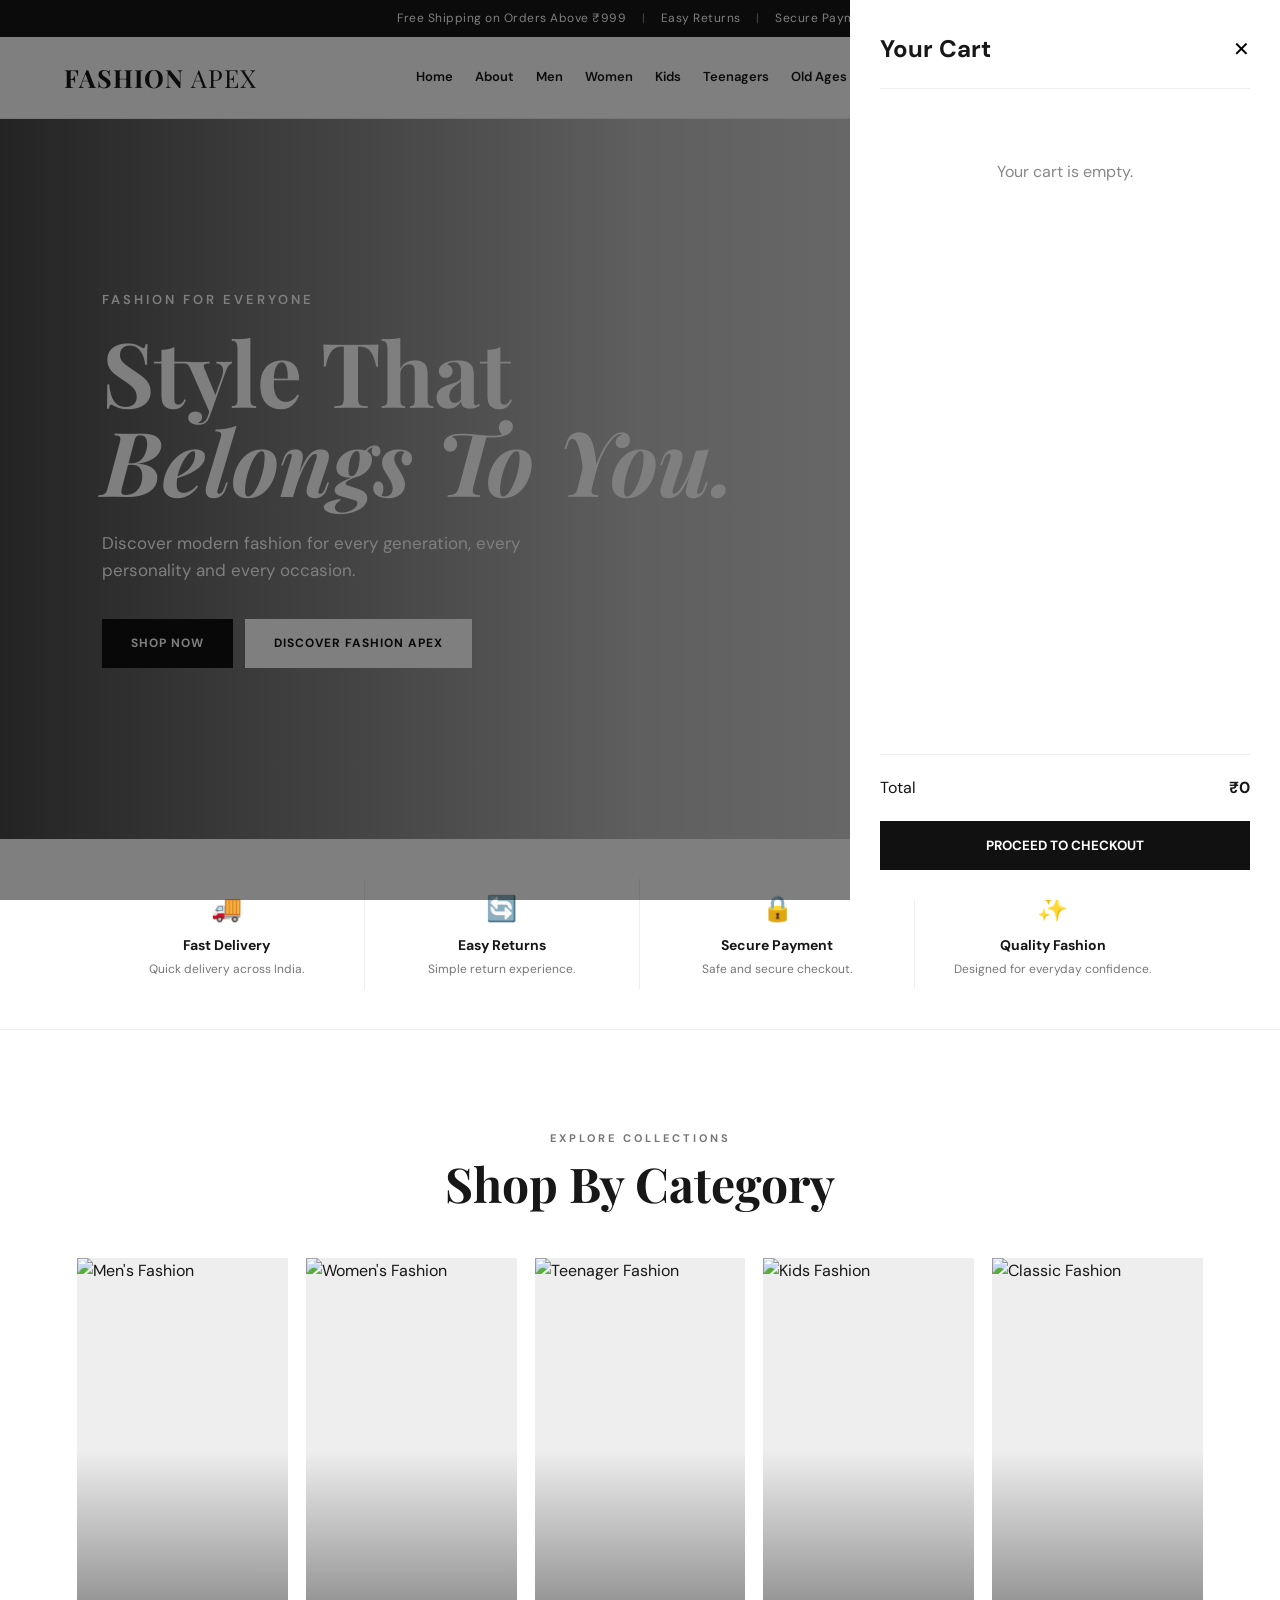
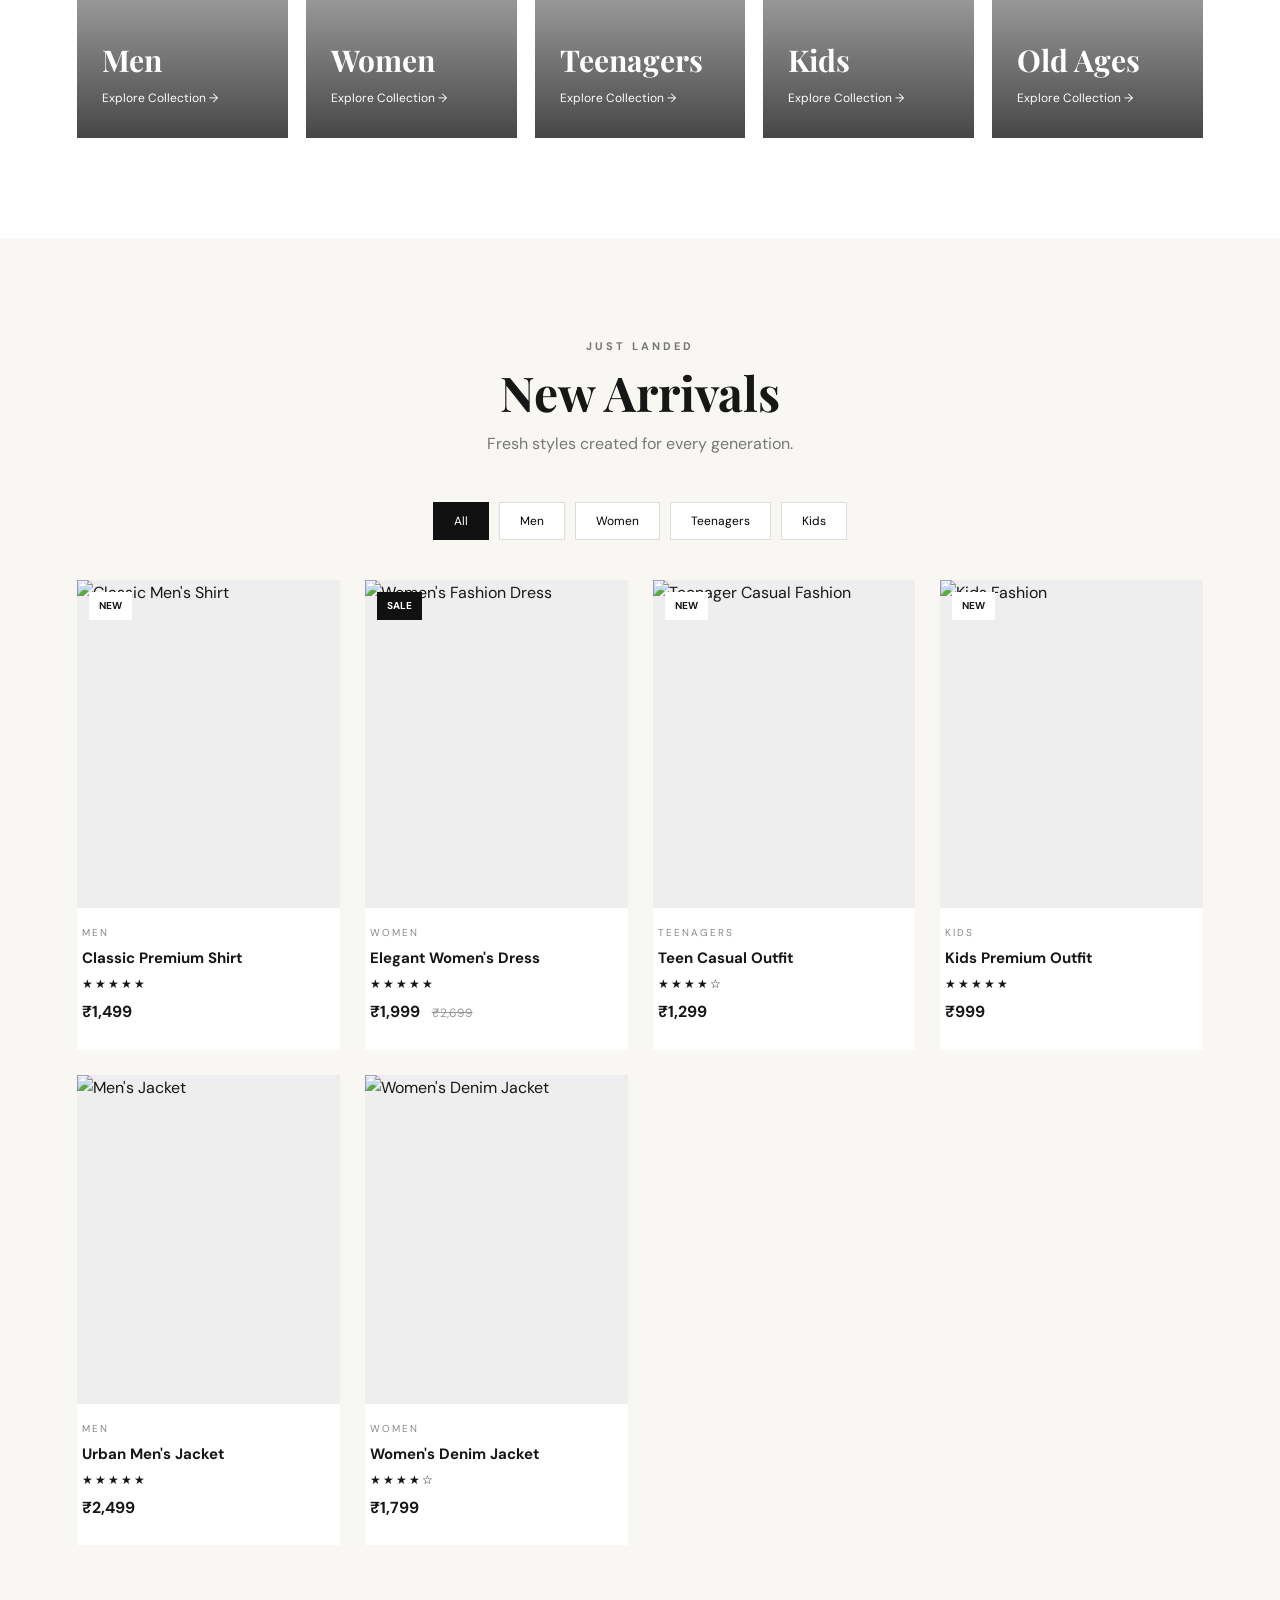
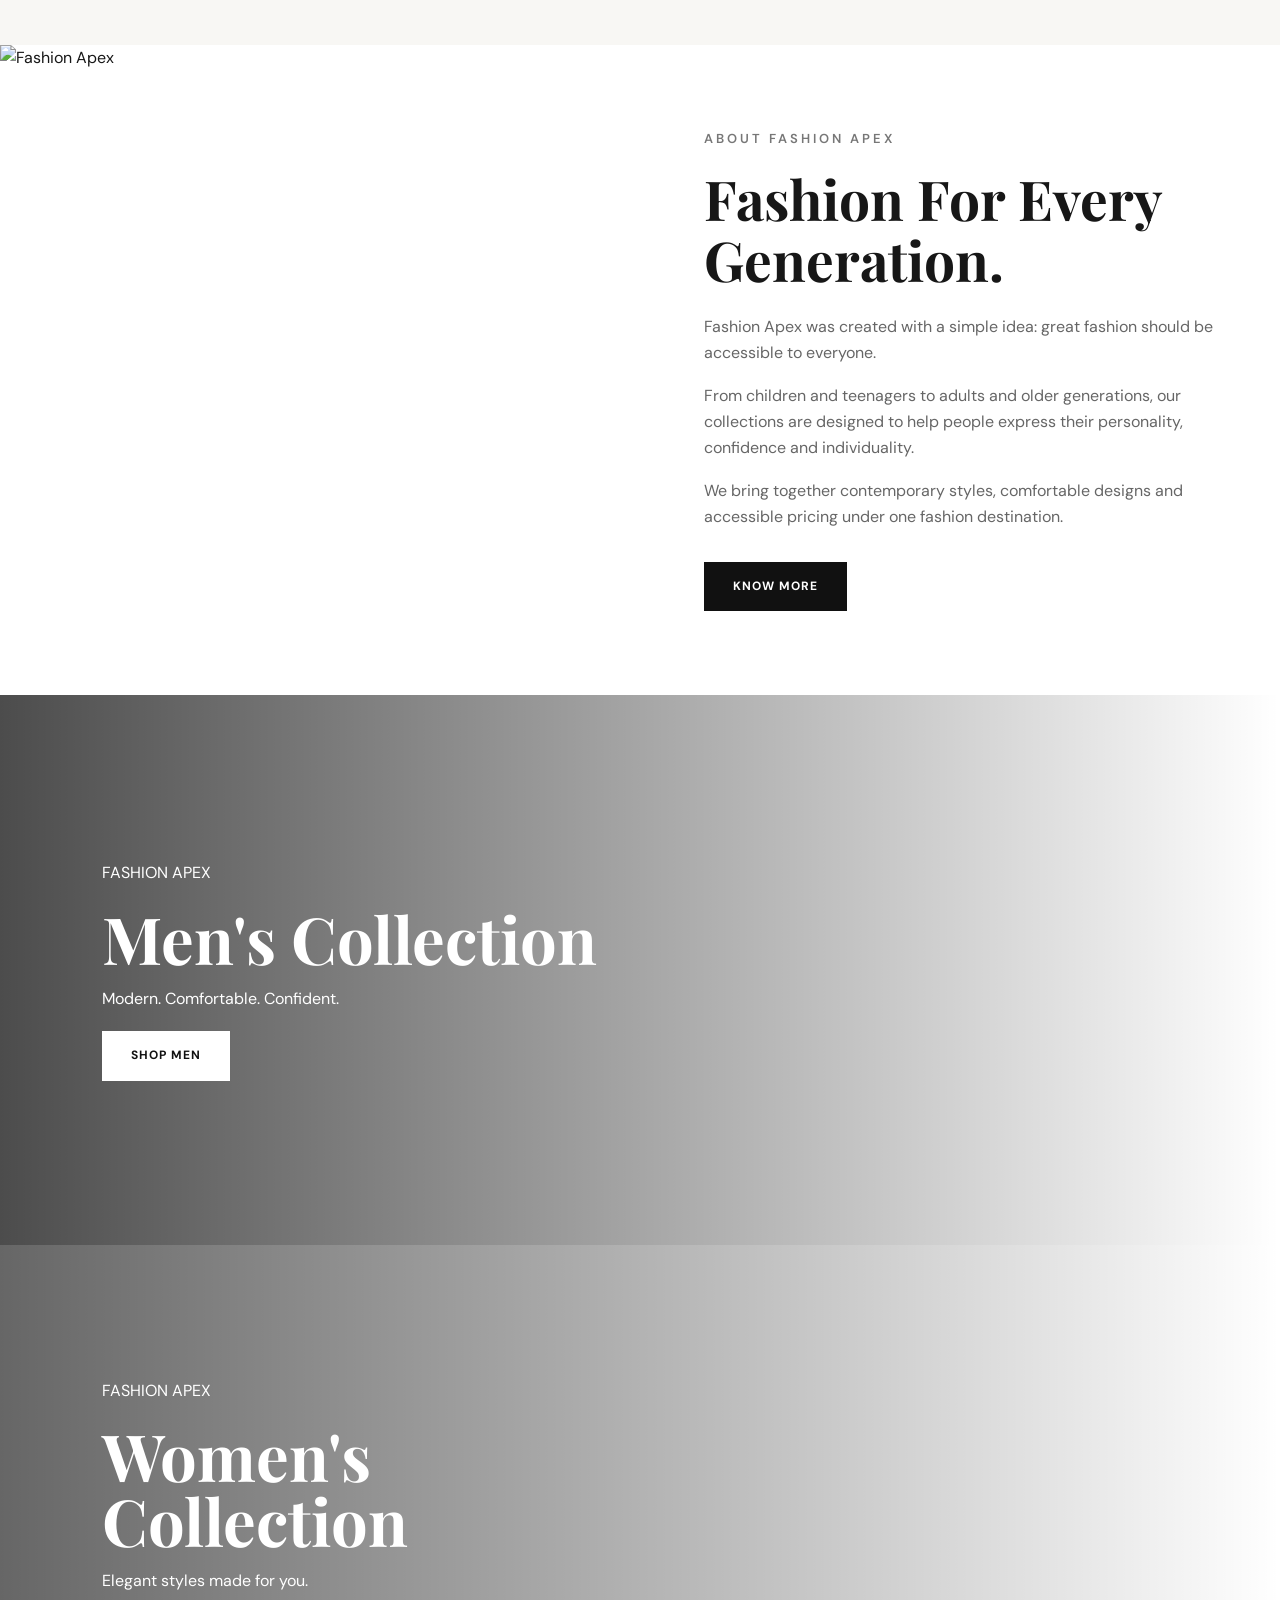
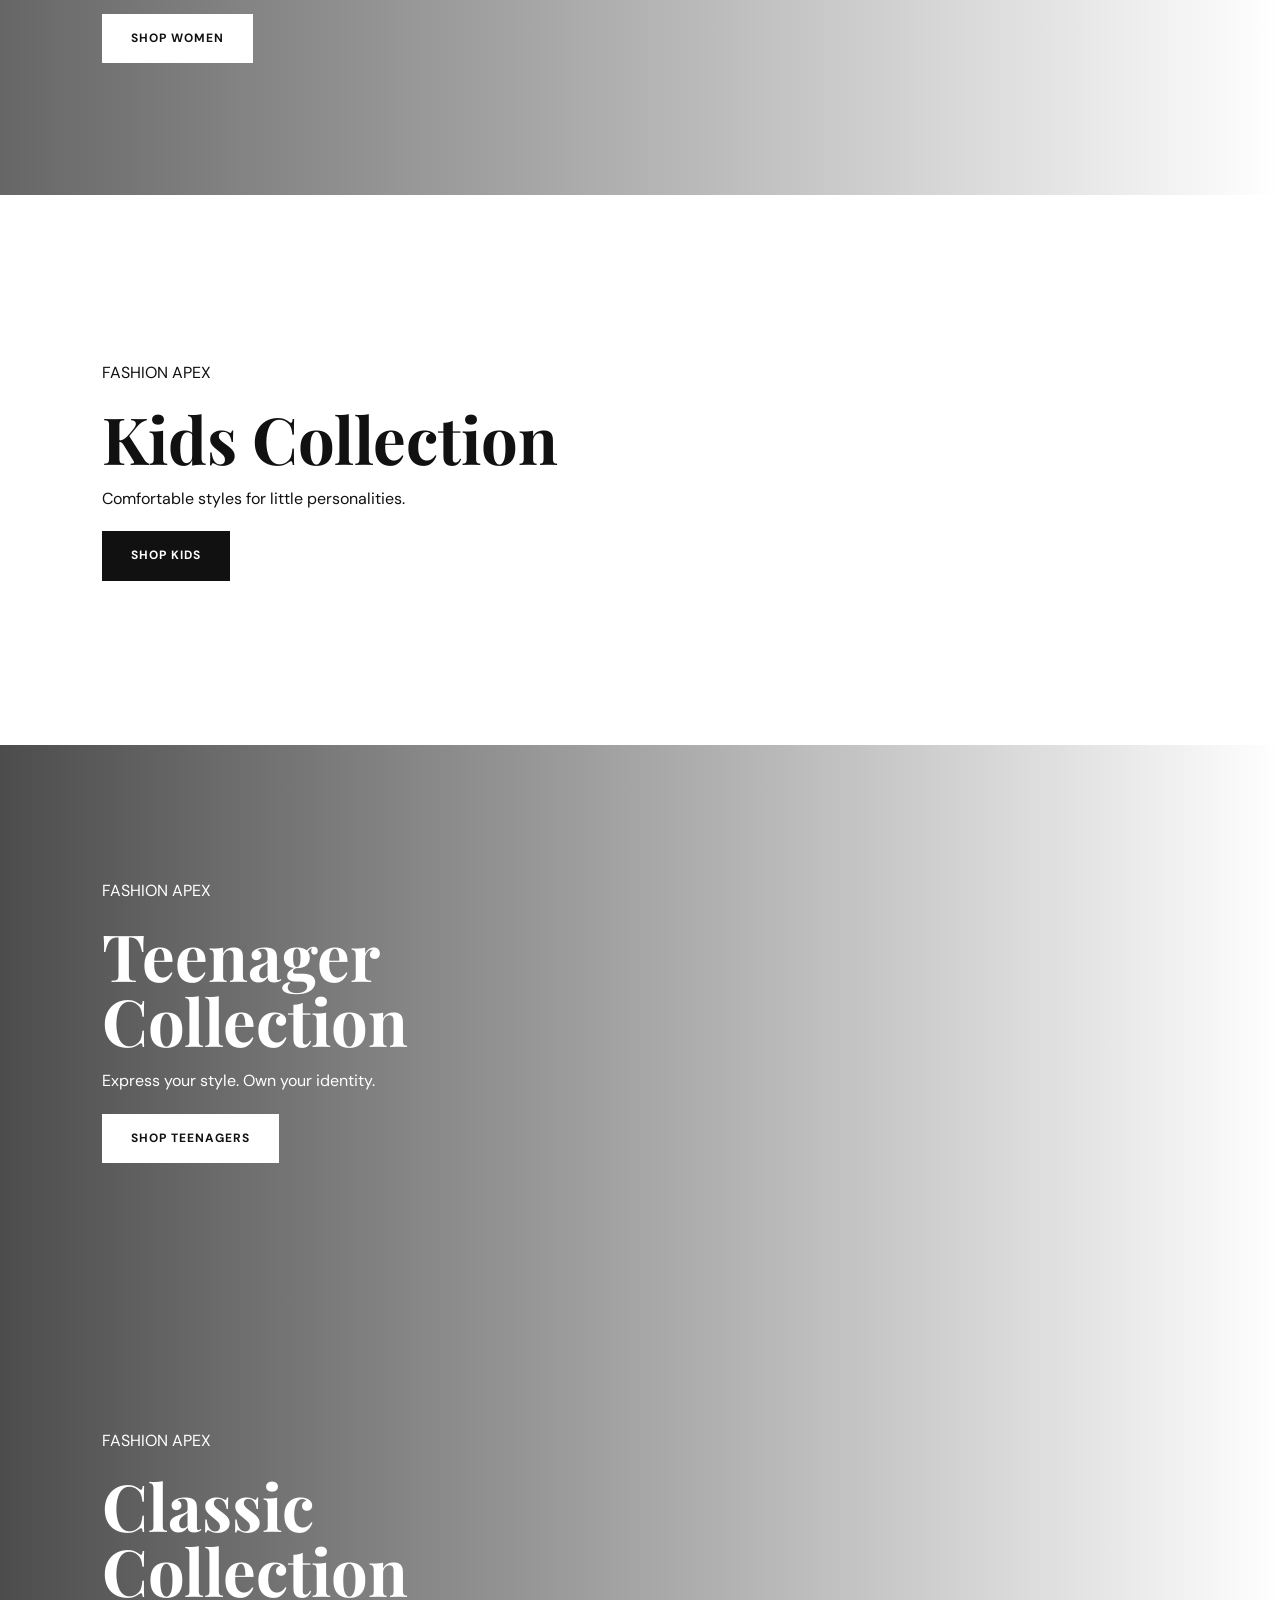
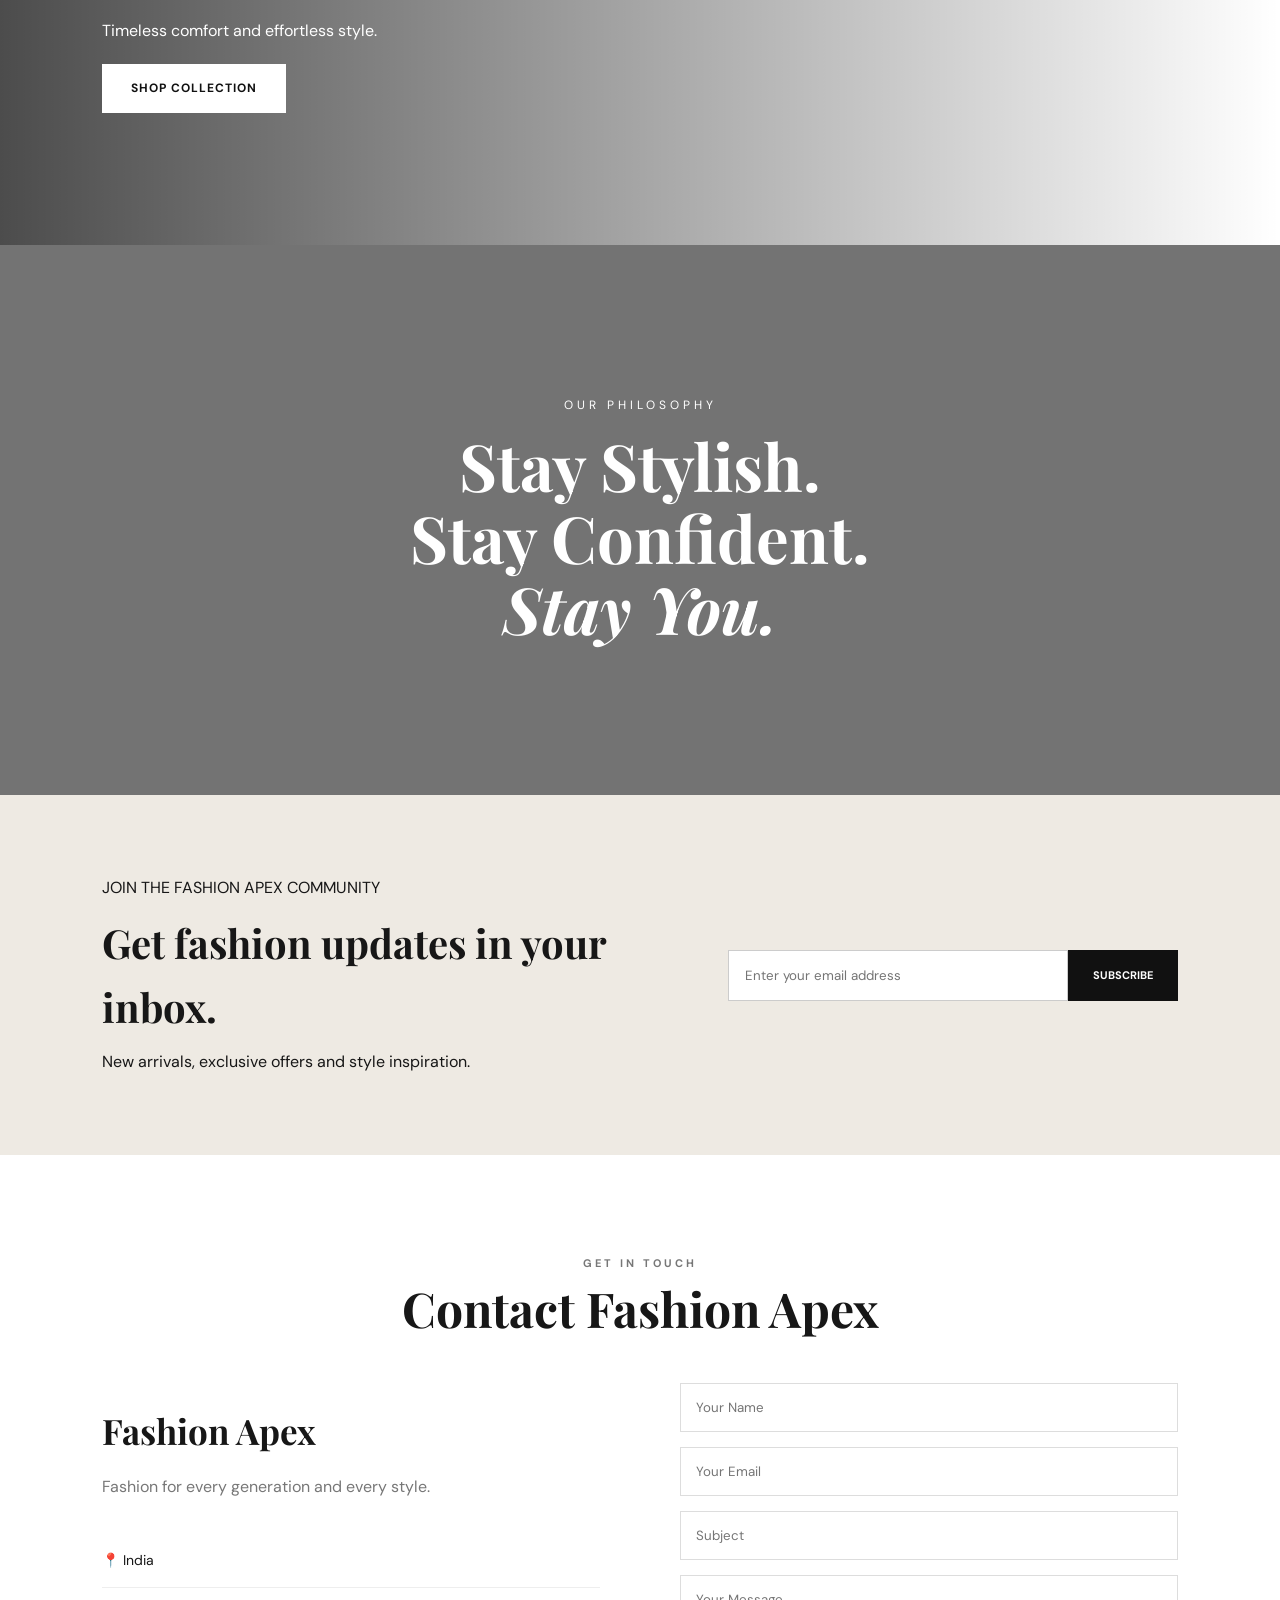
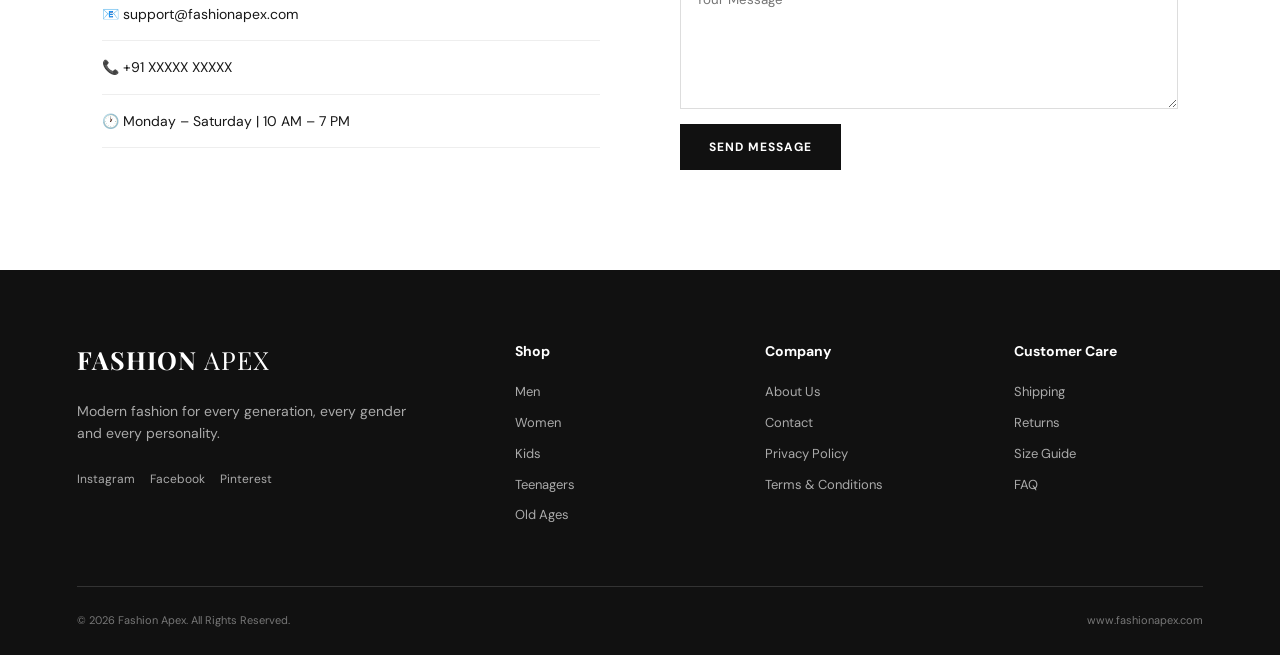
==== index.html @ a2f00075 "Rename www.fashionapex.html to index.html" ====
<!DOCTYPE html>
<html lang="en">
<head>
    <meta charset="UTF-8">
    <meta name="viewport" content="width=device-width, initial-scale=1.0">

    <title>Fashion Apex | Fashion For Every Generation</title>

    <meta name="description"
          content="Fashion Apex - Modern fashion for men, women, teenagers, kids and all generations. Shop stylish clothing online.">

    <meta name="keywords"
          content="Fashion Apex, fashion store, clothing, men fashion, women fashion, kids fashion, teenager fashion">

    <link rel="stylesheet" href="www.fashionapex.css">

    <!-- Google Font -->
    <link rel="preconnect" href="https://fonts.googleapis.com">
    <link rel="preconnect" href="https://fonts.gstatic.com" crossorigin>

    <link href="https://fonts.googleapis.com/css2?family=DM+Sans:wght@400;500;600;700&family=Playfair+Display:wght@500;600;700&display=swap"
          rel="stylesheet">
</head>

<body>

<!-- =====================================================
     TOP OFFER BAR
===================================================== -->

<div class="top-bar">
    Free Shipping on Orders Above ₹999
    <span>|</span>
    Easy Returns
    <span>|</span>
    Secure Payments
</div>


<!-- =====================================================
     HEADER
===================================================== -->

<header class="header">

    <div class="logo">
        <a href="#home">
            FASHION <span>APEX</span>
        </a>
    </div>

    <nav class="navbar">

        <a href="#home">Home</a>
        <a href="#about">About</a>
        <a href="#men">Men</a>
        <a href="#women">Women</a>
        <a href="#kids">Kids</a>
        <a href="#teenagers">Teenagers</a>
        <a href="#old-ages">Old Ages</a>
        <a href="#shop">Shop</a>
        <a href="#contact">Contact Us</a>

    </nav>

    <div class="header-icons">

        <button onclick="openSearch()" aria-label="Search">
            🔍
        </button>

        <button onclick="openCart()" aria-label="Shopping Cart">
            🛒
            <span id="cart-count">0</span>
        </button>

    </div>

</header>


<!-- =====================================================
     SEARCH BOX
===================================================== -->

<div id="search-box" class="search-box">

    <div class="search-inner">

        <input
            type="text"
            id="search-input"
            placeholder="Search products..."
            onkeyup="searchProducts()"
        >

        <button onclick="closeSearch()">✕</button>

    </div>

</div>


<!-- =====================================================
     HOME
===================================================== -->

<section id="home" class="hero">

    <div class="hero-content">

        <p class="small-heading">
            FASHION FOR EVERYONE
        </p>

        <h1>
            Style That<br>
            <span>Belongs To You.</span>
        </h1>

        <p>
            Discover modern fashion for every generation,
            every personality and every occasion.
        </p>

        <div class="hero-buttons">

            <a href="#shop" class="btn btn-dark">
                SHOP NOW
            </a>

            <a href="#about" class="btn btn-light">
                DISCOVER FASHION APEX
            </a>

        </div>

    </div>

</section>


<!-- =====================================================
     FEATURES
===================================================== -->

<section class="features">

    <div class="feature">
        <div>🚚</div>
        <h3>Fast Delivery</h3>
        <p>Quick delivery across India.</p>
    </div>

    <div class="feature">
        <div>🔄</div>
        <h3>Easy Returns</h3>
        <p>Simple return experience.</p>
    </div>

    <div class="feature">
        <div>🔒</div>
        <h3>Secure Payment</h3>
        <p>Safe and secure checkout.</p>
    </div>

    <div class="feature">
        <div>✨</div>
        <h3>Quality Fashion</h3>
        <p>Designed for everyday confidence.</p>
    </div>

</section>


<!-- =====================================================
     SHOP BY CATEGORY
===================================================== -->

<section class="categories">

    <div class="section-title">

        <p>EXPLORE COLLECTIONS</p>

        <h2>
            Shop By Category
        </h2>

    </div>


    <div class="category-grid">

        <a href="#men" class="category-card">

            <img
                src="https://images.unsplash.com/photo-1617137968427-85924c800a22?auto=format&fit=crop&w=900&q=80"
                alt="Men's Fashion"
            >

            <div class="category-content">
                <h3>Men</h3>
                <span>Explore Collection →</span>
            </div>

        </a>


        <a href="#women" class="category-card">

            <img
                src="https://images.unsplash.com/photo-1496747611176-843222e1e57c?auto=format&fit=crop&w=900&q=80"
                alt="Women's Fashion"
            >

            <div class="category-content">
                <h3>Women</h3>
                <span>Explore Collection →</span>
            </div>

        </a>


        <a href="#teenagers" class="category-card">

            <img
                src="https://images.unsplash.com/photo-1503919545889-aef636e10ad4?auto=format&fit=crop&w=900&q=80"
                alt="Teenager Fashion"
            >

            <div class="category-content">
                <h3>Teenagers</h3>
                <span>Explore Collection →</span>
            </div>

        </a>


        <a href="#kids" class="category-card">

            <img
                src="https://images.unsplash.com/photo-1519457431-44ccd64a579b?auto=format&fit=crop&w=900&q=80"
                alt="Kids Fashion"
            >

            <div class="category-content">
                <h3>Kids</h3>
                <span>Explore Collection →</span>
            </div>

        </a>


        <a href="#old-ages" class="category-card">

            <img
                src="https://images.unsplash.com/photo-1560250097-0b93528c311a?auto=format&fit=crop&w=900&q=80"
                alt="Classic Fashion"
            >

            <div class="category-content">
                <h3>Old Ages</h3>
                <span>Explore Collection →</span>
            </div>

        </a>

    </div>

</section>


<!-- =====================================================
     NEW ARRIVALS
===================================================== -->

<section id="shop" class="products-section">

    <div class="section-title">

        <p>JUST LANDED</p>

        <h2>
            New Arrivals
        </h2>

        <p>
            Fresh styles created for every generation.
        </p>

    </div>


    <div class="filter-buttons">

        <button class="filter-btn active" onclick="filterProducts('all')">
            All
        </button>

        <button class="filter-btn" onclick="filterProducts('men')">
            Men
        </button>

        <button class="filter-btn" onclick="filterProducts('women')">
            Women
        </button>

        <button class="filter-btn" onclick="filterProducts('teen')">
            Teenagers
        </button>

        <button class="filter-btn" onclick="filterProducts('kids')">
            Kids
        </button>

    </div>


    <div class="product-grid" id="product-grid">


        <!-- PRODUCT 1 -->

        <div class="product-card" data-category="men">

            <div class="product-image">

                <span class="badge">
                    NEW
                </span>

                <img
                    src="https://images.unsplash.com/photo-1610652492500-ded49ceeb378?auto=format&fit=crop&w=800&q=80"
                    alt="Classic Men's Shirt"
                >

                <button
                    class="quick-add"
                    onclick="addToCart('Classic Premium Shirt', 1499)"
                >
                    Add to Cart
                </button>

            </div>

            <div class="product-info">

                <p class="product-category">
                    MEN
                </p>

                <h3>
                    Classic Premium Shirt
                </h3>

                <div class="rating">
                    ★★★★★
                </div>

                <div class="price">
                    ₹1,499
                </div>

            </div>

        </div>


        <!-- PRODUCT 2 -->

        <div class="product-card" data-category="women">

            <div class="product-image">

                <span class="badge sale">
                    SALE
                </span>

                <img
                    src="https://images.unsplash.com/photo-1495385794356-15371f348c31?auto=format&fit=crop&w=800&q=80"
                    alt="Women's Fashion Dress"
                >

                <button
    class="quick-add"
    onclick="addToCart('Elegant Women&#39;s Dress', 1999)"
>
    Add to Cart
</button>

            </div>

            <div class="product-info">

                <p class="product-category">
                    WOMEN
                </p>

                <h3>
                    Elegant Women's Dress
                </h3>

                <div class="rating">
                    ★★★★★
                </div>

                <div class="price">
                    ₹1,999
                    <del>₹2,699</del>
                </div>

            </div>

        </div>


        <!-- PRODUCT 3 -->

        <div class="product-card" data-category="teen">

            <div class="product-image">

                <span class="badge">
                    NEW
                </span>

                <img
                    src="https://images.unsplash.com/photo-1503341504253-dff4815485f1?auto=format&fit=crop&w=800&q=80"
                    alt="Teenager Casual Fashion"
                >

                <button
                    class="quick-add"
                    onclick="addToCart('Teen Casual Outfit', 1299)"
                >
                    Add to Cart
                </button>

            </div>

            <div class="product-info">

                <p class="product-category">
                    TEENAGERS
                </p>

                <h3>
                    Teen Casual Outfit
                </h3>

                <div class="rating">
                    ★★★★☆
                </div>

                <div class="price">
                    ₹1,299
                </div>

            </div>

        </div>


        <!-- PRODUCT 4 -->

        <div class="product-card" data-category="kids">

            <div class="product-image">

                <span class="badge">
                    NEW
                </span>

                <img
                    src="https://images.unsplash.com/photo-1519238263530-99bdd11df2ea?auto=format&fit=crop&w=800&q=80"
                    alt="Kids Fashion"
                >

                <button
                    class="quick-add"
                    onclick="addToCart('Kids Premium Outfit', 999)"
                >
                    Add to Cart
                </button>

            </div>

            <div class="product-info">

                <p class="product-category">
                    KIDS
                </p>

                <h3>
                    Kids Premium Outfit
                </h3>

                <div class="rating">
                    ★★★★★
                </div>

                <div class="price">
                    ₹999
                </div>

            </div>

        </div>


        <!-- PRODUCT 5 -->

        <div class="product-card" data-category="men">

            <div class="product-image">

                <img
                    src="https://images.unsplash.com/photo-1551028719-00167b16eac5?auto=format&fit=crop&w=800&q=80"
                    alt="Men's Jacket"
                >

                <button
    class="quick-add"
    onclick="addToCart('Urban Men&#39;s Jacket', 2499)"
>
    Add to Cart
</button>

            </div>

            <div class="product-info">

                <p class="product-category">
                    MEN
                </p>

                <h3>
                    Urban Men's Jacket
                </h3>

                <div class="rating">
                    ★★★★★
                </div>

                <div class="price">
                    ₹2,499
                </div>

            </div>

        </div>


        <!-- PRODUCT 6 -->

        <div class="product-card" data-category="women">

            <div class="product-image">

                <img
                    src="https://images.unsplash.com/photo-1551488831-00ddcb6c6bd3?auto=format&fit=crop&w=800&q=80"
                    alt="Women's Denim Jacket"
                >

                <button
    class="quick-add"
    onclick="addToCart('Women&#39;s Denim Jacket', 1799)"
>
    Add to Cart
</button>

            </div>

            <div class="product-info">

                <p class="product-category">
                    WOMEN
                </p>

                <h3>
                    Women's Denim Jacket
                </h3>

                <div class="rating">
                    ★★★★☆
                </div>

                <div class="price">
                    ₹1,799
                </div>

            </div>

        </div>

    </div>

</section>


<!-- =====================================================
     ABOUT
===================================================== -->

<section id="about" class="about-section">

    <div class="about-image">

        <img
            src="https://images.unsplash.com/photo-1529139574466-a303027c1d8b?auto=format&fit=crop&w=1200&q=80"
            alt="Fashion Apex"
        >

    </div>


    <div class="about-content">

        <p class="small-heading">
            ABOUT FASHION APEX
        </p>

        <h2>
            Fashion For Every Generation.
        </h2>

        <p>
            Fashion Apex was created with a simple idea:
            great fashion should be accessible to everyone.
        </p>

        <p>
            From children and teenagers to adults and older
            generations, our collections are designed to help
            people express their personality, confidence and
            individuality.
        </p>

        <p>
            We bring together contemporary styles, comfortable
            designs and accessible pricing under one fashion
            destination.
        </p>

        <a href="#contact" class="btn btn-dark">
            KNOW MORE
        </a>

    </div>

</section>


<!-- =====================================================
     MEN
===================================================== -->

<section id="men" class="category-page">

    <div class="category-banner men-banner">

        <div>
            <p>FASHION APEX</p>

            <h2>
                Men's Collection
            </h2>

            <p>
                Modern. Comfortable. Confident.
            </p>

            <a href="#shop" class="btn btn-light">
                SHOP MEN
            </a>
        </div>

    </div>

</section>


<!-- =====================================================
     WOMEN
===================================================== -->

<section id="women" class="category-page">

    <div class="category-banner women-banner">

        <div>
            <p>FASHION APEX</p>

            <h2>
                Women's Collection
            </h2>

            <p>
                Elegant styles made for you.
            </p>

            <a href="#shop" class="btn btn-light">
                SHOP WOMEN
            </a>
        </div>

    </div>

</section>


<!-- =====================================================
     KIDS
===================================================== -->

<section id="kids" class="category-page">

    <div class="category-banner kids-banner">

        <div>
            <p>FASHION APEX</p>

            <h2>
                Kids Collection
            </h2>

            <p>
                Comfortable styles for little personalities.
            </p>

            <a href="#shop" class="btn btn-dark">
                SHOP KIDS
            </a>
        </div>

    </div>

</section>


<!-- =====================================================
     TEENAGERS
===================================================== -->

<section id="teenagers" class="category-page">

    <div class="category-banner teen-banner">

        <div>
            <p>FASHION APEX</p>

            <h2>
                Teenager Collection
            </h2>

            <p>
                Express your style. Own your identity.
            </p>

            <a href="#shop" class="btn btn-light">
                SHOP TEENAGERS
            </a>
        </div>

    </div>

</section>


<!-- =====================================================
     OLD AGES
===================================================== -->

<section id="old-ages" class="category-page">

    <div class="category-banner old-banner">

        <div>
            <p>FASHION APEX</p>

            <h2>
                Classic Collection
            </h2>

            <p>
                Timeless comfort and effortless style.
            </p>

            <a href="#shop" class="btn btn-light">
                SHOP COLLECTION
            </a>
        </div>

    </div>

</section>


<!-- =====================================================
     BRAND MESSAGE
===================================================== -->

<section class="brand-message">

    <div>

        <p>
            OUR PHILOSOPHY
        </p>

        <h2>
            Stay Stylish.<br>
            Stay Confident.<br>
            <span>Stay You.</span>
        </h2>

    </div>

</section>


<!-- =====================================================
     NEWSLETTER
===================================================== -->

<section class="newsletter">

    <div>

        <p>
            JOIN THE FASHION APEX COMMUNITY
        </p>

        <h2>
            Get fashion updates in your inbox.
        </h2>

        <p>
            New arrivals, exclusive offers and style inspiration.
        </p>

    </div>


    <form onsubmit="subscribe(event)">

        <input
            type="email"
            id="email"
            placeholder="Enter your email address"
            required
        >

        <button type="submit">
            SUBSCRIBE
        </button>

    </form>

</section>


<!-- =====================================================
     CONTACT
===================================================== -->

<section id="contact" class="contact-section">

    <div class="section-title">

        <p>GET IN TOUCH</p>

        <h2>
            Contact Fashion Apex
        </h2>

    </div>


    <div class="contact-grid">

        <div class="contact-info">

            <h3>
                Fashion Apex
            </h3>

            <p>
                Fashion for every generation and every style.
            </p>

            <div class="contact-item">
                📍 India
            </div>

            <div class="contact-item">
                📧 support@fashionapex.com
            </div>

            <div class="contact-item">
                📞 +91 XXXXX XXXXX
            </div>

            <div class="contact-item">
                🕐 Monday – Saturday | 10 AM – 7 PM
            </div>

        </div>


        <form class="contact-form" onsubmit="sendMessage(event)">

            <input
                type="text"
                placeholder="Your Name"
                required
            >

            <input
                type="email"
                placeholder="Your Email"
                required
            >

            <input
                type="text"
                placeholder="Subject"
            >

            <textarea
                rows="6"
                placeholder="Your Message"
                required
            ></textarea>

            <button type="submit" class="btn btn-dark">
                SEND MESSAGE
            </button>

        </form>

    </div>

</section>


<!-- =====================================================
     FOOTER
===================================================== -->

<footer class="footer">

    <div class="footer-main">


        <div class="footer-brand">

            <div class="logo footer-logo">
                FASHION <span>APEX</span>
            </div>

            <p>
                Modern fashion for every generation,
                every gender and every personality.
            </p>

            <div class="socials">

                <a href="#">Instagram</a>
                <a href="#">Facebook</a>
                <a href="#">Pinterest</a>

            </div>

        </div>


        <div class="footer-column">

            <h3>Shop</h3>

            <a href="#men">Men</a>
            <a href="#women">Women</a>
            <a href="#kids">Kids</a>
            <a href="#teenagers">Teenagers</a>
            <a href="#old-ages">Old Ages</a>

        </div>


        <div class="footer-column">

            <h3>Company</h3>

            <a href="#about">About Us</a>
            <a href="#contact">Contact</a>
            <a href="#">Privacy Policy</a>
            <a href="#">Terms & Conditions</a>

        </div>


        <div class="footer-column">

            <h3>Customer Care</h3>

            <a href="#">Shipping</a>
            <a href="#">Returns</a>
            <a href="#">Size Guide</a>
            <a href="#">FAQ</a>

        </div>

    </div>


    <div class="footer-bottom">

        <p>
            © 2026 Fashion Apex. All Rights Reserved.
        </p>

        <p>
            www.fashionapex.com
        </p>

    </div>

</footer>


<!-- =====================================================
     CART SIDEBAR
===================================================== -->

<div id="cart-overlay" class="cart-overlay" onclick="closeCart()"></div>


<aside id="cart-sidebar" class="cart-sidebar">

    <div class="cart-header">

        <h2>
            Your Cart
        </h2>

        <button onclick="closeCart()">
            ✕
        </button>

    </div>


    <div id="cart-items" class="cart-items">

        <p class="empty-cart">
            Your cart is empty.
        </p>

    </div>


    <div class="cart-bottom">

        <div class="cart-total">

            <span>
                Total
            </span>

            <strong id="cart-total">
                ₹0
            </strong>

        </div>

        <button
            class="checkout-btn"
            onclick="checkout()"
        >
            PROCEED TO CHECKOUT
        </button>

    </div>

</aside>


<script src="www.fashionapex.js"></script>

</body>
</html>
---- www.fashionapex.css ----
/* =====================================================
   GLOBAL
===================================================== */

* {
    margin: 0;
    padding: 0;
    box-sizing: border-box;
}

html {
    scroll-behavior: smooth;
}

body {
    font-family: "DM Sans", sans-serif;
    color: #171717;
    background: #ffffff;
    line-height: 1.6;
}

img {
    width: 100%;
    display: block;
}

a {
    text-decoration: none;
    color: inherit;
}

button,
input,
textarea {
    font-family: inherit;
}

button {
    cursor: pointer;
}


/* =====================================================
   TOP BAR
===================================================== */

.top-bar {
    background: #171717;
    color: white;
    text-align: center;
    padding: 9px 20px;
    font-size: 12px;
    letter-spacing: .5px;
}

.top-bar span {
    margin: 0 12px;
    opacity: .5;
}


/* =====================================================
   HEADER
===================================================== */

.header {
    height: 82px;
    padding: 0 5%;
    display: flex;
    align-items: center;
    justify-content: space-between;
    border-bottom: 1px solid #eeeeee;
    background: white;
    position: sticky;
    top: 0;
    z-index: 1000;
}

.logo {
    font-family: "Playfair Display", serif;
    font-size: 25px;
    font-weight: 700;
    letter-spacing: 1px;
    white-space: nowrap;
}

.logo span {
    font-weight: 400;
}

.navbar {
    display: flex;
    align-items: center;
    gap: 22px;
}

.navbar a {
    font-size: 13px;
    font-weight: 600;
    position: relative;
}

.navbar a::after {
    content: "";
    position: absolute;
    width: 0;
    height: 1px;
    background: #111;
    bottom: -7px;
    left: 0;
    transition: .3s;
}

.navbar a:hover::after {
    width: 100%;
}

.header-icons {
    display: flex;
    gap: 14px;
}

.header-icons button {
    border: none;
    background: transparent;
    font-size: 20px;
    position: relative;
}

#cart-count {
    position: absolute;
    top: -9px;
    right: -8px;
    background: #111;
    color: white;
    width: 18px;
    height: 18px;
    border-radius: 50%;
    font-size: 10px;
    display: flex;
    align-items: center;
    justify-content: center;
}


/* =====================================================
   SEARCH
===================================================== */

.search-box {
    position: fixed;
    top: 0;
    left: 0;
    right: 0;
    background: white;
    padding: 30px 5%;
    z-index: 2000;
    box-shadow: 0 5px 30px rgba(0,0,0,.1);
    display: none;
}

.search-inner {
    display: flex;
    gap: 15px;
}

.search-inner input {
    flex: 1;
    border: none;
    border-bottom: 1px solid #222;
    padding: 15px 5px;
    font-size: 20px;
    outline: none;
}

.search-inner button {
    border: none;
    background: transparent;
    font-size: 25px;
}


/* =====================================================
   HERO
===================================================== */

.hero {
    min-height: 720px;
    background:
        linear-gradient(
            90deg,
            rgba(0,0,0,.72),
            rgba(0,0,0,.25),
            rgba(0,0,0,.05)
        ),
        url("https://images.unsplash.com/photo-1445205170230-053b83016050?auto=format&fit=crop&w=2200&q=85");

    background-size: cover;
    background-position: center;
    display: flex;
    align-items: center;
    padding: 0 8%;
    color: white;
}

.hero-content {
    max-width: 650px;
}

.small-heading {
    font-size: 13px;
    letter-spacing: 3px;
    font-weight: 600;
    margin-bottom: 15px;
}

.hero h1 {
    font-family: "Playfair Display", serif;
    font-size: clamp(55px, 7vw, 95px);
    line-height: 1;
    margin-bottom: 25px;
}

.hero h1 span {
    font-style: italic;
}

.hero-content > p:not(.small-heading) {
    max-width: 500px;
    font-size: 17px;
    margin-bottom: 35px;
}

.hero-buttons {
    display: flex;
    gap: 12px;
    flex-wrap: wrap;
}


/* =====================================================
   BUTTONS
===================================================== */

.btn {
    display: inline-flex;
    align-items: center;
    justify-content: center;
    padding: 14px 28px;
    border: 1px solid #111;
    font-size: 12px;
    font-weight: 700;
    letter-spacing: 1px;
    transition: .3s;
}

.btn-dark {
    background: #111;
    color: white;
}

.btn-dark:hover {
    background: white;
    color: #111;
}

.btn-light {
    background: white;
    color: #111;
    border-color: white;
}

.btn-light:hover {
    background: transparent;
    color: white;
}


/* =====================================================
   FEATURES
===================================================== */

.features {
    display: grid;
    grid-template-columns: repeat(4, 1fr);
    padding: 40px 7%;
    border-bottom: 1px solid #eee;
}

.feature {
    text-align: center;
    padding: 10px 20px;
    border-right: 1px solid #eee;
}

.feature:last-child {
    border: none;
}

.feature div {
    font-size: 25px;
    margin-bottom: 5px;
}

.feature h3 {
    font-size: 14px;
    margin-bottom: 3px;
}

.feature p {
    color: #777;
    font-size: 12px;
}


/* =====================================================
   SECTION TITLE
===================================================== */

.section-title {
    text-align: center;
    margin-bottom: 45px;
}

.section-title > p:first-child {
    font-size: 11px;
    letter-spacing: 3px;
    font-weight: 700;
    color: #777;
    margin-bottom: 8px;
}

.section-title h2 {
    font-family: "Playfair Display", serif;
    font-size: 48px;
    line-height: 1.2;
}

.section-title > p:last-child {
    color: #777;
    margin-top: 10px;
}


/* =====================================================
   CATEGORIES
===================================================== */

.categories {
    padding: 100px 6%;
}

.category-grid {
    display: grid;
    grid-template-columns: repeat(5, 1fr);
    gap: 18px;
}

.category-card {
    height: 480px;
    position: relative;
    overflow: hidden;
    background: #eee;
}

.category-card img {
    height: 100%;
    object-fit: cover;
    transition: transform .6s;
}

.category-card:hover img {
    transform: scale(1.06);
}

.category-card::after {
    content: "";
    position: absolute;
    inset: 0;
    background: linear-gradient(
        transparent 40%,
        rgba(0,0,0,.7)
    );
}

.category-content {
    position: absolute;
    bottom: 28px;
    left: 25px;
    z-index: 2;
    color: white;
}

.category-content h3 {
    font-family: "Playfair Display", serif;
    font-size: 30px;
}

.category-content span {
    font-size: 12px;
}


/* =====================================================
   PRODUCTS
===================================================== */

.products-section {
    padding: 100px 6%;
    background: #f8f7f4;
}

.filter-buttons {
    display: flex;
    justify-content: center;
    gap: 10px;
    margin-bottom: 40px;
    flex-wrap: wrap;
}

.filter-btn {
    border: 1px solid #ddd;
    background: white;
    padding: 10px 20px;
    font-size: 12px;
}

.filter-btn.active,
.filter-btn:hover {
    background: #111;
    color: white;
    border-color: #111;
}

.product-grid {
    display: grid;
    grid-template-columns: repeat(4, 1fr);
    gap: 25px;
}

.product-card {
    background: white;
}

.product-image {
    position: relative;
    overflow: hidden;
    background: #eee;
}

.product-image img {
    aspect-ratio: 4 / 5;
    object-fit: cover;
    transition: transform .5s;
}

.product-card:hover .product-image img {
    transform: scale(1.04);
}

.badge {
    position: absolute;
    top: 12px;
    left: 12px;
    background: white;
    padding: 6px 10px;
    font-size: 10px;
    font-weight: 700;
    z-index: 2;
}

.badge.sale {
    background: #111;
    color: white;
}

.quick-add {
    position: absolute;
    bottom: -55px;
    left: 12px;
    right: 12px;
    border: none;
    padding: 14px;
    background: white;
    color: #111;
    font-weight: 700;
    font-size: 12px;
    transition: .3s;
}

.product-card:hover .quick-add {
    bottom: 12px;
}

.product-info {
    padding: 17px 5px 25px;
}

.product-category {
    color: #888;
    font-size: 10px;
    letter-spacing: 2px;
    margin-bottom: 5px;
}

.product-info h3 {
    font-size: 15px;
    margin-bottom: 5px;
}

.rating {
    font-size: 12px;
    letter-spacing: 2px;
    margin-bottom: 5px;
}

.price {
    font-weight: 700;
}

.price del {
    margin-left: 8px;
    color: #999;
    font-size: 12px;
    font-weight: 400;
}


/* =====================================================
   ABOUT
===================================================== */

.about-section {
    display: grid;
    grid-template-columns: 1fr 1fr;
    min-height: 650px;
}

.about-image img {
    height: 100%;
    object-fit: cover;
}

.about-content {
    padding: 80px 10%;
    display: flex;
    flex-direction: column;
    justify-content: center;
}

.about-content .small-heading {
    color: #777;
    letter-spacing: 3px;
}

.about-content h2 {
    font-family: "Playfair Display", serif;
    font-size: 55px;
    line-height: 1.1;
    margin-bottom: 25px;
}

.about-content p {
    color: #666;
    margin-bottom: 18px;
}

.about-content .btn {
    align-self: flex-start;
    margin-top: 15px;
}


/* =====================================================
   CATEGORY BANNERS
===================================================== */

.category-page {
    padding: 0;
}

.category-banner {
    min-height: 550px;
    display: flex;
    align-items: center;
    padding: 80px 8%;
    color: white;
    background-size: cover;
    background-position: center;
}

.category-banner > div {
    max-width: 500px;
}

.category-banner h2 {
    font-family: "Playfair Display", serif;
    font-size: 65px;
    line-height: 1;
    margin: 15px 0;
}

.category-banner p {
    margin-bottom: 20px;
}

.men-banner {
    background:
        linear-gradient(90deg, rgba(0,0,0,.7), transparent),
        url("https://images.unsplash.com/photo-1610652492500-ded49ceeb378?auto=format&fit=crop&w=2000&q=80");
}

.women-banner {
    background:
        linear-gradient(90deg, rgba(0,0,0,.6), transparent),
        url("https://images.unsplash.com/photo-1496747611176-843222e1e57c?auto=format&fit=crop&w=2000&q=80");
}

.kids-banner {
    background:
        linear-gradient(90deg, rgba(255,255,255,.8), transparent),
        url("https://images.unsplash.com/photo-1519457431-44ccd64a579b?auto=format&fit=crop&w=2000&q=80");
    color: #111;
}

.teen-banner {
    background:
        linear-gradient(90deg, rgba(0,0,0,.7), transparent),
        url("https://images.unsplash.com/photo-1503341504253-dff4815485f1?auto=format&fit=crop&w=2000&q=80");
}

.old-banner {
    background:
        linear-gradient(90deg, rgba(0,0,0,.7), transparent),
        url("https://images.unsplash.com/photo-1560250097-0b93528c311a?auto=format&fit=crop&w=2000&q=80");
}


/* =====================================================
   BRAND MESSAGE
===================================================== */

.brand-message {
    min-height: 550px;
    background:
        linear-gradient(
            rgba(0,0,0,.55),
            rgba(0,0,0,.55)
        ),
        url("https://images.unsplash.com/photo-1529139574466-a303027c1d8b?auto=format&fit=crop&w=2000&q=80");

    background-size: cover;
    background-position: center;

    color: white;

    display: flex;
    align-items: center;
    justify-content: center;

    text-align: center;
}

.brand-message p {
    letter-spacing: 4px;
    font-size: 12px;
    margin-bottom: 15px;
}

.brand-message h2 {
    font-family: "Playfair Display", serif;
    font-size: 65px;
    line-height: 1.1;
}

.brand-message h2 span {
    font-style: italic;
}


/* =====================================================
   NEWSLETTER
===================================================== */

.newsletter {
    background: #eeeae3;
    padding: 80px 8%;
    display: flex;
    align-items: center;
    justify-content: space-between;
    gap: 50px;
}

.newsletter h2 {
    font-family: "Playfair Display", serif;
    font-size: 40px;
    margin: 10px 0;
}

.newsletter form {
    display: flex;
    min-width: 450px;
}

.newsletter input {
    flex: 1;
    padding: 16px;
    border: 1px solid #ccc;
    outline: none;
}

.newsletter button {
    border: none;
    padding: 0 25px;
    background: #111;
    color: white;
    font-size: 11px;
    font-weight: 700;
}


/* =====================================================
   CONTACT
===================================================== */

.contact-section {
    padding: 100px 8%;
}

.contact-grid {
    display: grid;
    grid-template-columns: 1fr 1fr;
    gap: 80px;
}

.contact-info {
    padding-top: 20px;
}

.contact-info h3 {
    font-family: "Playfair Display", serif;
    font-size: 35px;
    margin-bottom: 15px;
}

.contact-info > p {
    color: #777;
    margin-bottom: 35px;
}

.contact-item {
    padding: 15px 0;
    border-bottom: 1px solid #eee;
    font-size: 14px;
}

.contact-form {
    display: flex;
    flex-direction: column;
    gap: 15px;
}

.contact-form input,
.contact-form textarea {
    border: 1px solid #ddd;
    padding: 15px;
    outline: none;
    resize: vertical;
}

.contact-form input:focus,
.contact-form textarea:focus {
    border-color: #111;
}

.contact-form .btn {
    align-self: flex-start;
}


/* =====================================================
   FOOTER
===================================================== */

.footer {
    background: #111;
    color: white;
    padding: 70px 6% 25px;
}

.footer-main {
    display: grid;
    grid-template-columns: 2fr 1fr 1fr 1fr;
    gap: 60px;
    padding-bottom: 60px;
}

.footer-logo {
    margin-bottom: 20px;
}

.footer-brand > p {
    max-width: 350px;
    color: #aaa;
    font-size: 14px;
}

.socials {
    display: flex;
    gap: 15px;
    margin-top: 25px;
}

.socials a {
    color: #aaa;
    font-size: 12px;
}

.footer-column {
    display: flex;
    flex-direction: column;
    gap: 10px;
}

.footer-column h3 {
    margin-bottom: 10px;
    font-size: 14px;
}

.footer-column a {
    color: #aaa;
    font-size: 13px;
}

.footer-column a:hover,
.socials a:hover {
    color: white;
}

.footer-bottom {
    border-top: 1px solid #333;
    padding-top: 25px;
    display: flex;
    justify-content: space-between;
    color: #777;
    font-size: 11px;
}


/* =====================================================
   CART
===================================================== */

.cart-overlay {
    position: fixed;
    inset: 0;
    background: rgba(0,0,0,.5);
    z-index: 1998;
    display: none;
}

.cart-sidebar {
    position: fixed;
    right: -450px;
    top: 0;
    bottom: 0;
    width: 430px;
    background: white;
    z-index: 1999;
    padding: 30px;
    transition: .4s;
    display: flex;
    flex-direction: column;
}

.cart-sidebar.open {
    right: 0;
}

.cart-overlay.open {
    display: block;
}

.cart-header {
    display: flex;
    justify-content: space-between;
    border-bottom: 1px solid #eee;
    padding-bottom: 20px;
}

.cart-header button {
    border: none;
    background: none;
    font-size: 20px;
}

.cart-items {
    flex: 1;
    overflow-y: auto;
    padding: 20px 0;
}

.empty-cart {
    color: #888;
    text-align: center;
    margin-top: 50px;
}

.cart-product {
    display: flex;
    justify-content: space-between;
    padding: 15px 0;
    border-bottom: 1px solid #eee;
}

.cart-product h4 {
    font-size: 14px;
}

.cart-product p {
    font-size: 13px;
    color: #777;
}

.remove-item {
    border: none;
    background: none;
    color: #999;
}

.cart-bottom {
    border-top: 1px solid #eee;
    padding-top: 20px;
}

.cart-total {
    display: flex;
    justify-content: space-between;
    margin-bottom: 20px;
}

.checkout-btn {
    width: 100%;
    border: none;
    background: #111;
    color: white;
    padding: 16px;
    font-weight: 700;
}


/* =====================================================
   RESPONSIVE
===================================================== */

@media (max-width: 1100px) {

    .navbar {
        gap: 12px;
    }

    .navbar a {
        font-size: 11px;
    }

    .category-grid {
        grid-template-columns: repeat(3, 1fr);
    }

    .product-grid {
        grid-template-columns: repeat(3, 1fr);
    }

}


@media (max-width: 850px) {

    .header {
        height: auto;
        padding: 20px;
        flex-wrap: wrap;
        gap: 15px;
    }

    .navbar {
        order: 3;
        width: 100%;
        overflow-x: auto;
        padding-bottom: 5px;
        justify-content: flex-start;
    }

    .hero {
        min-height: 650px;
    }

    .features {
        grid-template-columns: repeat(2, 1fr);
    }

    .feature:nth-child(2) {
        border: none;
    }

    .product-grid {
        grid-template-columns: repeat(2, 1fr);
    }

    .about-section,
    .contact-grid {
        grid-template-columns: 1fr;
    }

    .about-image {
        height: 500px;
    }

    .newsletter {
        flex-direction: column;
        align-items: flex-start;
    }

    .newsletter form {
        min-width: 100%;
        width: 100%;
    }

    .footer-main {
        grid-template-columns: 2fr 1fr;
    }

}


@media (max-width: 600px) {

    .top-bar {
        font-size: 10px;
    }

    .logo {
        font-size: 20px;
    }

    .header-icons {
        margin-left: auto;
    }

    .hero {
        min-height: 600px;
        padding: 0 25px;
    }

    .hero h1 {
        font-size: 55px;
    }

    .hero-content > p:not(.small-heading) {
        font-size: 14px;
    }

    .features {
        grid-template-columns: 1fr 1fr;
        padding: 25px 10px;
    }

    .categories,
    .products-section,
    .contact-section {
        padding: 70px 20px;
    }

    .section-title h2 {
        font-size: 38px;
    }

    .category-grid {
        grid-template-columns: 1fr 1fr;
    }

    .category-card {
        height: 350px;
    }

    .product-grid {
        grid-template-columns: 1fr 1fr;
        gap: 12px;
    }

    .product-info h3 {
        font-size: 13px;
    }

    .category-banner {
        min-height: 500px;
        padding: 50px 25px;
    }

    .category-banner h2 {
        font-size: 48px;
    }

    .brand-message {
        min-height: 450px;
        padding: 30px;
    }

    .brand-message h2 {
        font-size: 45px;
    }

    .newsletter {
        padding: 60px 25px;
    }

    .newsletter h2 {
        font-size: 32px;
    }

    .newsletter form {
        min-width: 0;
        flex-direction: column;
    }

    .newsletter input {
        width: 100%;
    }

    .newsletter button {
        padding: 15px;
    }

    .footer-main {
        grid-template-columns: 1fr 1fr;
        gap: 40px 20px;
    }

    .footer-bottom {
        flex-direction: column;
        gap: 5px;
    }

    .cart-sidebar {
        width: 100%;
        right: -100%;
    }

}
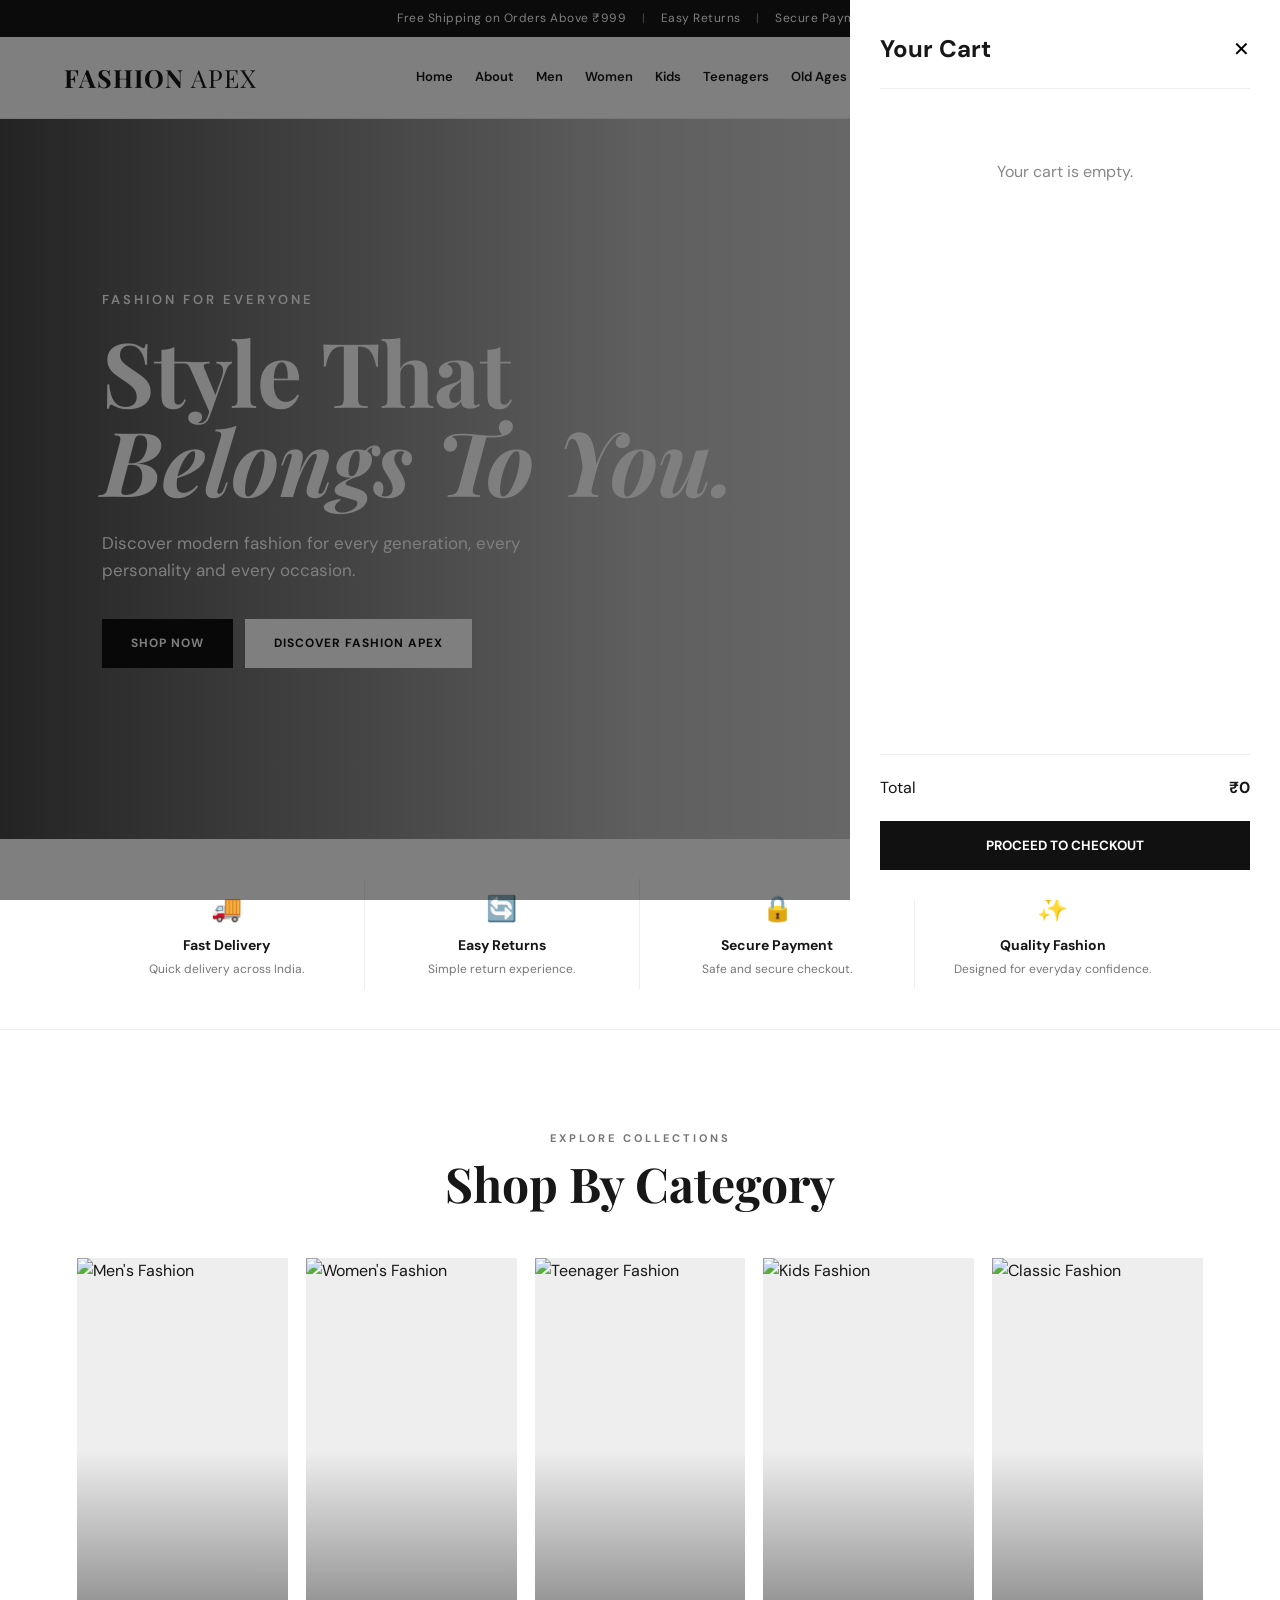
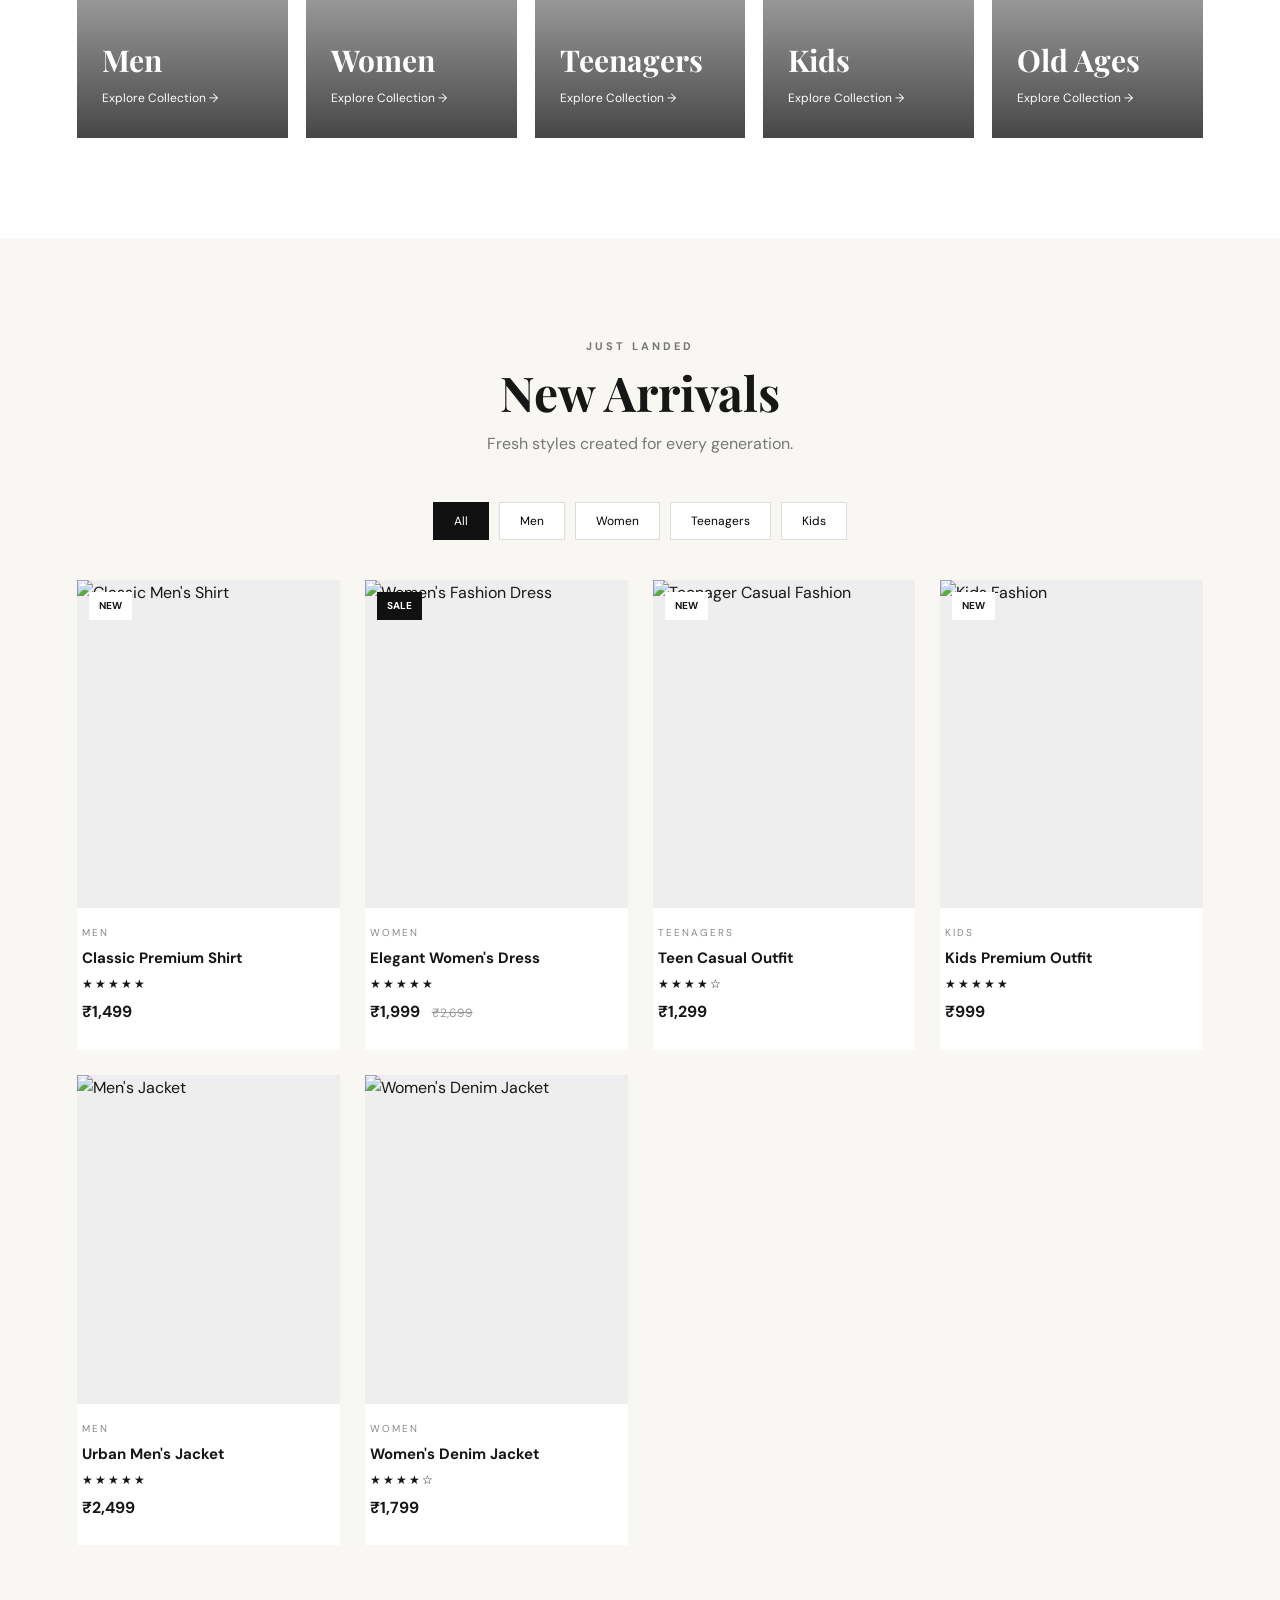
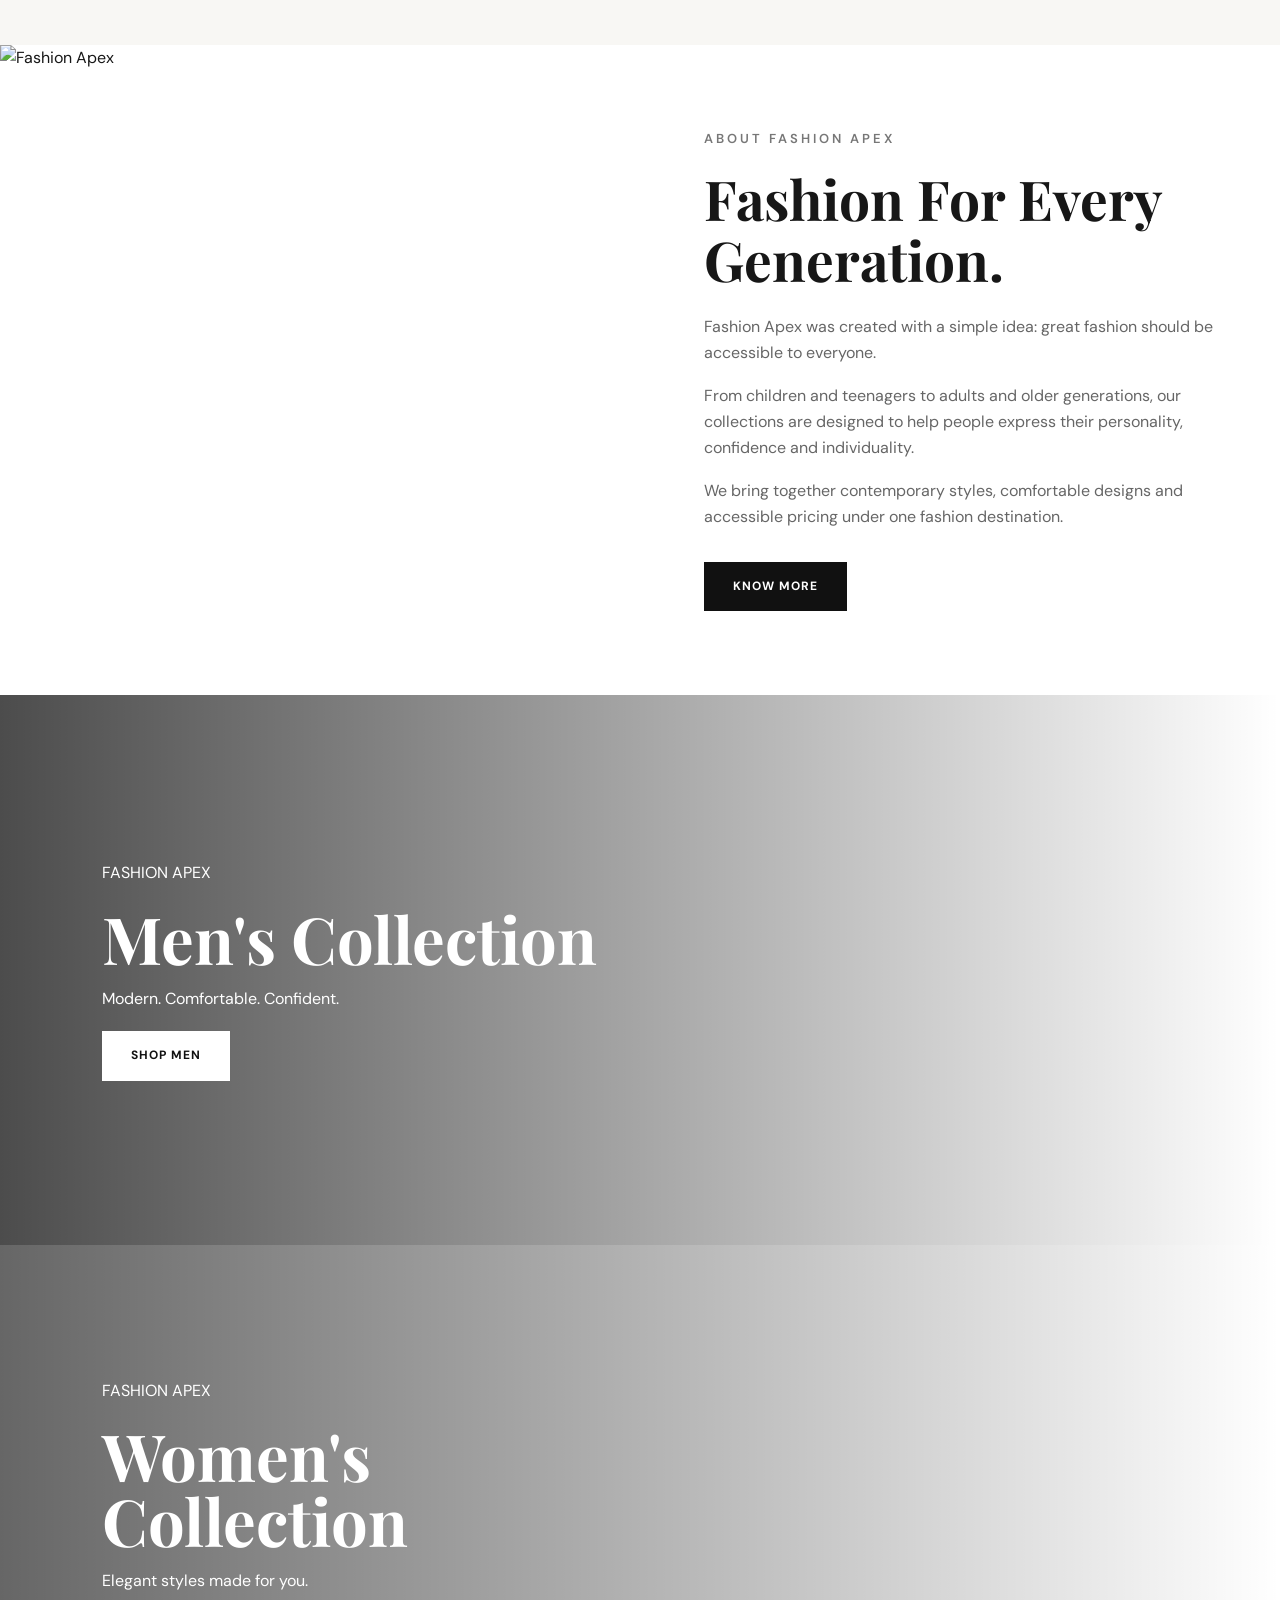
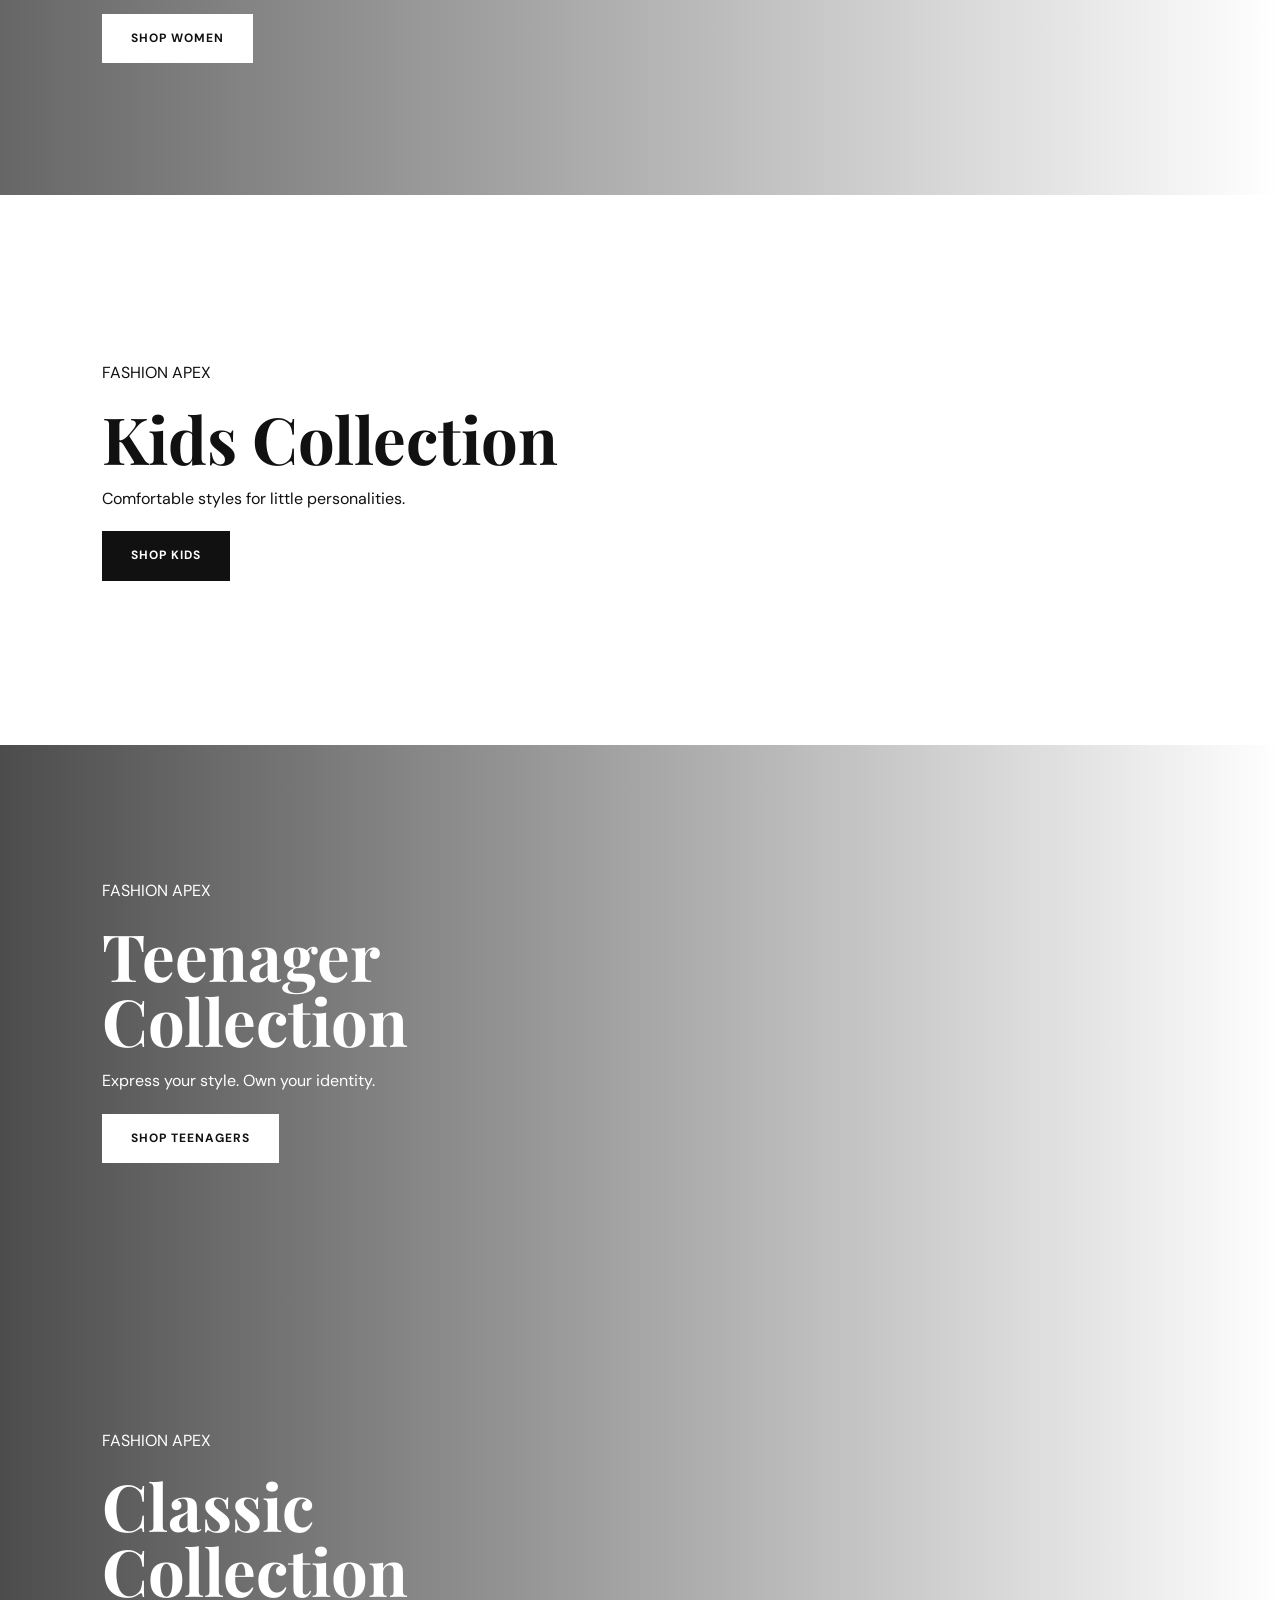
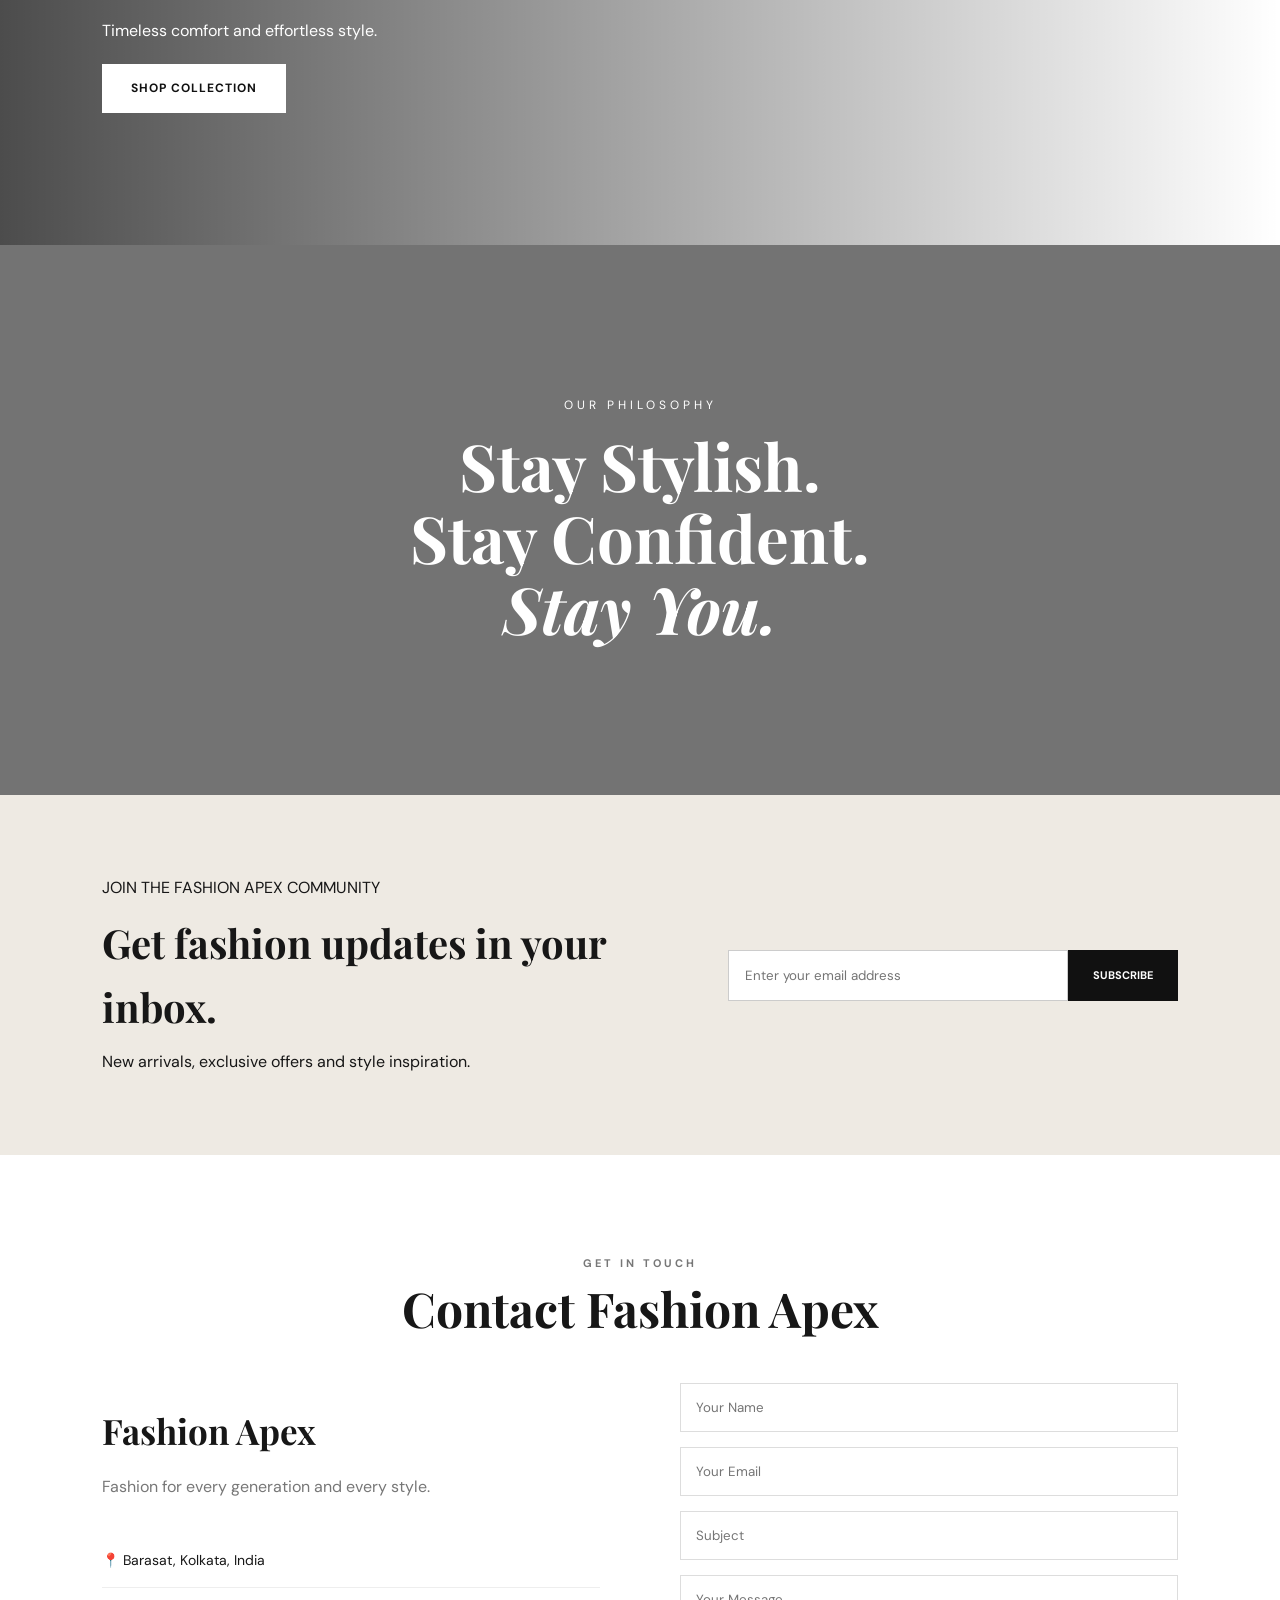
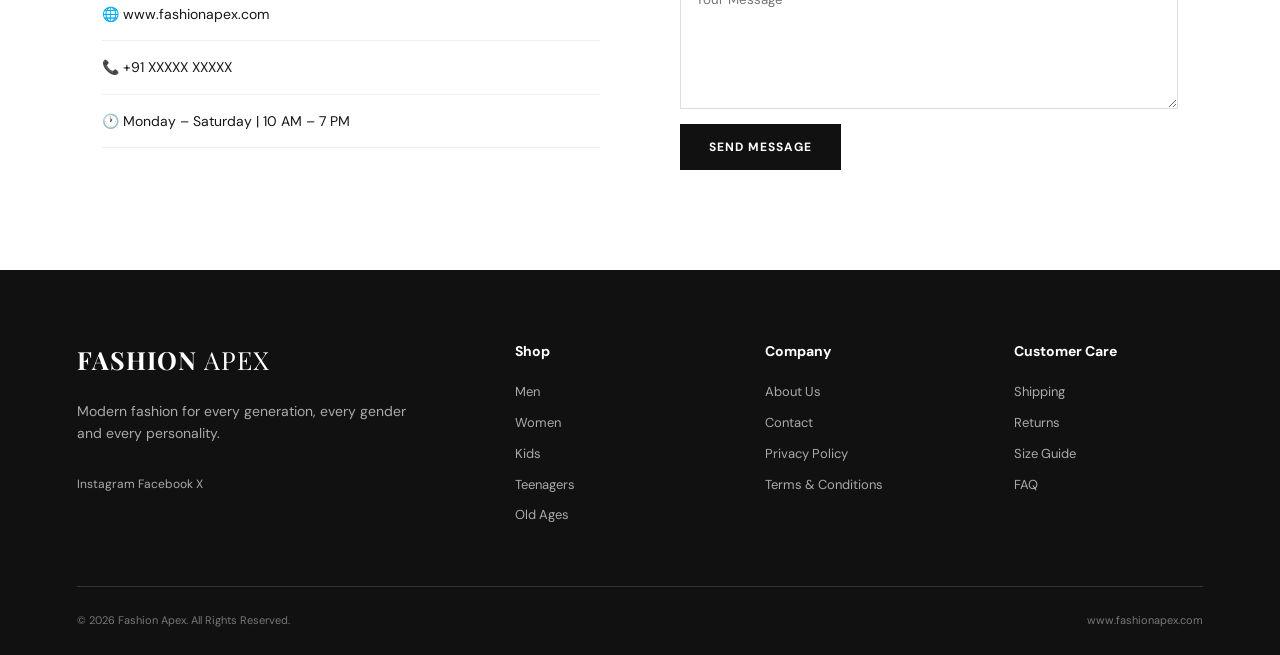
==== commit fde186e7: "Update index.html" ====
--- a/index.html
+++ b/index.html
@@ -12,7 +12,7 @@
     <meta name="keywords"
           content="Fashion Apex, fashion store, clothing, men fashion, women fashion, kids fashion, teenager fashion">
 
-    <link rel="stylesheet" href="www.fashionapex.css">
+    <link rel="stylesheet" href="index.css">
 
     <!-- Google Font -->
     <link rel="preconnect" href="https://fonts.googleapis.com">
@@ -891,11 +891,14 @@
             </p>
 
             <div class="contact-item">
-                📍 India
+                📍 Barasat, Kolkata, India
             </div>
 
             <div class="contact-item">
-                📧 support@fashionapex.com
+                🌐 <a href="https://www.fashionapex.com/" target="_blank" rel="noopener">
+        www.fashionapex.com
+    </a> 
+                
             </div>
 
             <div class="contact-item">
@@ -967,9 +970,19 @@
 
             <div class="socials">
 
-                <a href="#">Instagram</a>
-                <a href="#">Facebook</a>
-                <a href="#">Pinterest</a>
+               <div class="footer-social">
+    <a href="https://www.instagram.com/fashion_apex_2222/" target="_blank" rel="noopener">
+        Instagram
+    </a>
+
+    <a href="https://www.facebook.com/profile.php?id=61592489469638" target="_blank" rel="noopener">
+        Facebook
+    </a>
+
+    <a href="https://x.com/FashionApel8ex" target="_blank" rel="noopener">
+        X
+    </a>
+</div> 
 
             </div>
 
@@ -1087,7 +1100,7 @@
 </aside>
 
 
-<script src="www.fashionapex.js"></script>
+<script src="index.js"></script>
 
 </body>
 </html>
--- a/index.css
+++ b/index.css
@@ -0,0 +1,1149 @@
+/* =====================================================
+   GLOBAL
+===================================================== */
+
+* {
+    margin: 0;
+    padding: 0;
+    box-sizing: border-box;
+}
+
+html {
+    scroll-behavior: smooth;
+}
+
+body {
+    font-family: "DM Sans", sans-serif;
+    color: #171717;
+    background: #ffffff;
+    line-height: 1.6;
+}
+
+img {
+    width: 100%;
+    display: block;
+}
+
+a {
+    text-decoration: none;
+    color: inherit;
+}
+
+button,
+input,
+textarea {
+    font-family: inherit;
+}
+
+button {
+    cursor: pointer;
+}
+
+
+/* =====================================================
+   TOP BAR
+===================================================== */
+
+.top-bar {
+    background: #171717;
+    color: white;
+    text-align: center;
+    padding: 9px 20px;
+    font-size: 12px;
+    letter-spacing: .5px;
+}
+
+.top-bar span {
+    margin: 0 12px;
+    opacity: .5;
+}
+
+
+/* =====================================================
+   HEADER
+===================================================== */
+
+.header {
+    height: 82px;
+    padding: 0 5%;
+    display: flex;
+    align-items: center;
+    justify-content: space-between;
+    border-bottom: 1px solid #eeeeee;
+    background: white;
+    position: sticky;
+    top: 0;
+    z-index: 1000;
+}
+
+.logo {
+    font-family: "Playfair Display", serif;
+    font-size: 25px;
+    font-weight: 700;
+    letter-spacing: 1px;
+    white-space: nowrap;
+}
+
+.logo span {
+    font-weight: 400;
+}
+
+.navbar {
+    display: flex;
+    align-items: center;
+    gap: 22px;
+}
+
+.navbar a {
+    font-size: 13px;
+    font-weight: 600;
+    position: relative;
+}
+
+.navbar a::after {
+    content: "";
+    position: absolute;
+    width: 0;
+    height: 1px;
+    background: #111;
+    bottom: -7px;
+    left: 0;
+    transition: .3s;
+}
+
+.navbar a:hover::after {
+    width: 100%;
+}
+
+.header-icons {
+    display: flex;
+    gap: 14px;
+}
+
+.header-icons button {
+    border: none;
+    background: transparent;
+    font-size: 20px;
+    position: relative;
+}
+
+#cart-count {
+    position: absolute;
+    top: -9px;
+    right: -8px;
+    background: #111;
+    color: white;
+    width: 18px;
+    height: 18px;
+    border-radius: 50%;
+    font-size: 10px;
+    display: flex;
+    align-items: center;
+    justify-content: center;
+}
+
+
+/* =====================================================
+   SEARCH
+===================================================== */
+
+.search-box {
+    position: fixed;
+    top: 0;
+    left: 0;
+    right: 0;
+    background: white;
+    padding: 30px 5%;
+    z-index: 2000;
+    box-shadow: 0 5px 30px rgba(0,0,0,.1);
+    display: none;
+}
+
+.search-inner {
+    display: flex;
+    gap: 15px;
+}
+
+.search-inner input {
+    flex: 1;
+    border: none;
+    border-bottom: 1px solid #222;
+    padding: 15px 5px;
+    font-size: 20px;
+    outline: none;
+}
+
+.search-inner button {
+    border: none;
+    background: transparent;
+    font-size: 25px;
+}
+
+
+/* =====================================================
+   HERO
+===================================================== */
+
+.hero {
+    min-height: 720px;
+    background:
+        linear-gradient(
+            90deg,
+            rgba(0,0,0,.72),
+            rgba(0,0,0,.25),
+            rgba(0,0,0,.05)
+        ),
+        url("https://images.unsplash.com/photo-1445205170230-053b83016050?auto=format&fit=crop&w=2200&q=85");
+
+    background-size: cover;
+    background-position: center;
+    display: flex;
+    align-items: center;
+    padding: 0 8%;
+    color: white;
+}
+
+.hero-content {
+    max-width: 650px;
+}
+
+.small-heading {
+    font-size: 13px;
+    letter-spacing: 3px;
+    font-weight: 600;
+    margin-bottom: 15px;
+}
+
+.hero h1 {
+    font-family: "Playfair Display", serif;
+    font-size: clamp(55px, 7vw, 95px);
+    line-height: 1;
+    margin-bottom: 25px;
+}
+
+.hero h1 span {
+    font-style: italic;
+}
+
+.hero-content > p:not(.small-heading) {
+    max-width: 500px;
+    font-size: 17px;
+    margin-bottom: 35px;
+}
+
+.hero-buttons {
+    display: flex;
+    gap: 12px;
+    flex-wrap: wrap;
+}
+
+
+/* =====================================================
+   BUTTONS
+===================================================== */
+
+.btn {
+    display: inline-flex;
+    align-items: center;
+    justify-content: center;
+    padding: 14px 28px;
+    border: 1px solid #111;
+    font-size: 12px;
+    font-weight: 700;
+    letter-spacing: 1px;
+    transition: .3s;
+}
+
+.btn-dark {
+    background: #111;
+    color: white;
+}
+
+.btn-dark:hover {
+    background: white;
+    color: #111;
+}
+
+.btn-light {
+    background: white;
+    color: #111;
+    border-color: white;
+}
+
+.btn-light:hover {
+    background: transparent;
+    color: white;
+}
+
+
+/* =====================================================
+   FEATURES
+===================================================== */
+
+.features {
+    display: grid;
+    grid-template-columns: repeat(4, 1fr);
+    padding: 40px 7%;
+    border-bottom: 1px solid #eee;
+}
+
+.feature {
+    text-align: center;
+    padding: 10px 20px;
+    border-right: 1px solid #eee;
+}
+
+.feature:last-child {
+    border: none;
+}
+
+.feature div {
+    font-size: 25px;
+    margin-bottom: 5px;
+}
+
+.feature h3 {
+    font-size: 14px;
+    margin-bottom: 3px;
+}
+
+.feature p {
+    color: #777;
+    font-size: 12px;
+}
+
+
+/* =====================================================
+   SECTION TITLE
+===================================================== */
+
+.section-title {
+    text-align: center;
+    margin-bottom: 45px;
+}
+
+.section-title > p:first-child {
+    font-size: 11px;
+    letter-spacing: 3px;
+    font-weight: 700;
+    color: #777;
+    margin-bottom: 8px;
+}
+
+.section-title h2 {
+    font-family: "Playfair Display", serif;
+    font-size: 48px;
+    line-height: 1.2;
+}
+
+.section-title > p:last-child {
+    color: #777;
+    margin-top: 10px;
+}
+
+
+/* =====================================================
+   CATEGORIES
+===================================================== */
+
+.categories {
+    padding: 100px 6%;
+}
+
+.category-grid {
+    display: grid;
+    grid-template-columns: repeat(5, 1fr);
+    gap: 18px;
+}
+
+.category-card {
+    height: 480px;
+    position: relative;
+    overflow: hidden;
+    background: #eee;
+}
+
+.category-card img {
+    height: 100%;
+    object-fit: cover;
+    transition: transform .6s;
+}
+
+.category-card:hover img {
+    transform: scale(1.06);
+}
+
+.category-card::after {
+    content: "";
+    position: absolute;
+    inset: 0;
+    background: linear-gradient(
+        transparent 40%,
+        rgba(0,0,0,.7)
+    );
+}
+
+.category-content {
+    position: absolute;
+    bottom: 28px;
+    left: 25px;
+    z-index: 2;
+    color: white;
+}
+
+.category-content h3 {
+    font-family: "Playfair Display", serif;
+    font-size: 30px;
+}
+
+.category-content span {
+    font-size: 12px;
+}
+
+
+/* =====================================================
+   PRODUCTS
+===================================================== */
+
+.products-section {
+    padding: 100px 6%;
+    background: #f8f7f4;
+}
+
+.filter-buttons {
+    display: flex;
+    justify-content: center;
+    gap: 10px;
+    margin-bottom: 40px;
+    flex-wrap: wrap;
+}
+
+.filter-btn {
+    border: 1px solid #ddd;
+    background: white;
+    padding: 10px 20px;
+    font-size: 12px;
+}
+
+.filter-btn.active,
+.filter-btn:hover {
+    background: #111;
+    color: white;
+    border-color: #111;
+}
+
+.product-grid {
+    display: grid;
+    grid-template-columns: repeat(4, 1fr);
+    gap: 25px;
+}
+
+.product-card {
+    background: white;
+}
+
+.product-image {
+    position: relative;
+    overflow: hidden;
+    background: #eee;
+}
+
+.product-image img {
+    aspect-ratio: 4 / 5;
+    object-fit: cover;
+    transition: transform .5s;
+}
+
+.product-card:hover .product-image img {
+    transform: scale(1.04);
+}
+
+.badge {
+    position: absolute;
+    top: 12px;
+    left: 12px;
+    background: white;
+    padding: 6px 10px;
+    font-size: 10px;
+    font-weight: 700;
+    z-index: 2;
+}
+
+.badge.sale {
+    background: #111;
+    color: white;
+}
+
+.quick-add {
+    position: absolute;
+    bottom: -55px;
+    left: 12px;
+    right: 12px;
+    border: none;
+    padding: 14px;
+    background: white;
+    color: #111;
+    font-weight: 700;
+    font-size: 12px;
+    transition: .3s;
+}
+
+.product-card:hover .quick-add {
+    bottom: 12px;
+}
+
+.product-info {
+    padding: 17px 5px 25px;
+}
+
+.product-category {
+    color: #888;
+    font-size: 10px;
+    letter-spacing: 2px;
+    margin-bottom: 5px;
+}
+
+.product-info h3 {
+    font-size: 15px;
+    margin-bottom: 5px;
+}
+
+.rating {
+    font-size: 12px;
+    letter-spacing: 2px;
+    margin-bottom: 5px;
+}
+
+.price {
+    font-weight: 700;
+}
+
+.price del {
+    margin-left: 8px;
+    color: #999;
+    font-size: 12px;
+    font-weight: 400;
+}
+
+
+/* =====================================================
+   ABOUT
+===================================================== */
+
+.about-section {
+    display: grid;
+    grid-template-columns: 1fr 1fr;
+    min-height: 650px;
+}
+
+.about-image img {
+    height: 100%;
+    object-fit: cover;
+}
+
+.about-content {
+    padding: 80px 10%;
+    display: flex;
+    flex-direction: column;
+    justify-content: center;
+}
+
+.about-content .small-heading {
+    color: #777;
+    letter-spacing: 3px;
+}
+
+.about-content h2 {
+    font-family: "Playfair Display", serif;
+    font-size: 55px;
+    line-height: 1.1;
+    margin-bottom: 25px;
+}
+
+.about-content p {
+    color: #666;
+    margin-bottom: 18px;
+}
+
+.about-content .btn {
+    align-self: flex-start;
+    margin-top: 15px;
+}
+
+
+/* =====================================================
+   CATEGORY BANNERS
+===================================================== */
+
+.category-page {
+    padding: 0;
+}
+
+.category-banner {
+    min-height: 550px;
+    display: flex;
+    align-items: center;
+    padding: 80px 8%;
+    color: white;
+    background-size: cover;
+    background-position: center;
+}
+
+.category-banner > div {
+    max-width: 500px;
+}
+
+.category-banner h2 {
+    font-family: "Playfair Display", serif;
+    font-size: 65px;
+    line-height: 1;
+    margin: 15px 0;
+}
+
+.category-banner p {
+    margin-bottom: 20px;
+}
+
+.men-banner {
+    background:
+        linear-gradient(90deg, rgba(0,0,0,.7), transparent),
+        url("https://images.unsplash.com/photo-1610652492500-ded49ceeb378?auto=format&fit=crop&w=2000&q=80");
+}
+
+.women-banner {
+    background:
+        linear-gradient(90deg, rgba(0,0,0,.6), transparent),
+        url("https://images.unsplash.com/photo-1496747611176-843222e1e57c?auto=format&fit=crop&w=2000&q=80");
+}
+
+.kids-banner {
+    background:
+        linear-gradient(90deg, rgba(255,255,255,.8), transparent),
+        url("https://images.unsplash.com/photo-1519457431-44ccd64a579b?auto=format&fit=crop&w=2000&q=80");
+    color: #111;
+}
+
+.teen-banner {
+    background:
+        linear-gradient(90deg, rgba(0,0,0,.7), transparent),
+        url("https://images.unsplash.com/photo-1503341504253-dff4815485f1?auto=format&fit=crop&w=2000&q=80");
+}
+
+.old-banner {
+    background:
+        linear-gradient(90deg, rgba(0,0,0,.7), transparent),
+        url("https://images.unsplash.com/photo-1560250097-0b93528c311a?auto=format&fit=crop&w=2000&q=80");
+}
+
+
+/* =====================================================
+   BRAND MESSAGE
+===================================================== */
+
+.brand-message {
+    min-height: 550px;
+    background:
+        linear-gradient(
+            rgba(0,0,0,.55),
+            rgba(0,0,0,.55)
+        ),
+        url("https://images.unsplash.com/photo-1529139574466-a303027c1d8b?auto=format&fit=crop&w=2000&q=80");
+
+    background-size: cover;
+    background-position: center;
+
+    color: white;
+
+    display: flex;
+    align-items: center;
+    justify-content: center;
+
+    text-align: center;
+}
+
+.brand-message p {
+    letter-spacing: 4px;
+    font-size: 12px;
+    margin-bottom: 15px;
+}
+
+.brand-message h2 {
+    font-family: "Playfair Display", serif;
+    font-size: 65px;
+    line-height: 1.1;
+}
+
+.brand-message h2 span {
+    font-style: italic;
+}
+
+
+/* =====================================================
+   NEWSLETTER
+===================================================== */
+
+.newsletter {
+    background: #eeeae3;
+    padding: 80px 8%;
+    display: flex;
+    align-items: center;
+    justify-content: space-between;
+    gap: 50px;
+}
+
+.newsletter h2 {
+    font-family: "Playfair Display", serif;
+    font-size: 40px;
+    margin: 10px 0;
+}
+
+.newsletter form {
+    display: flex;
+    min-width: 450px;
+}
+
+.newsletter input {
+    flex: 1;
+    padding: 16px;
+    border: 1px solid #ccc;
+    outline: none;
+}
+
+.newsletter button {
+    border: none;
+    padding: 0 25px;
+    background: #111;
+    color: white;
+    font-size: 11px;
+    font-weight: 700;
+}
+
+
+/* =====================================================
+   CONTACT
+===================================================== */
+
+.contact-section {
+    padding: 100px 8%;
+}
+
+.contact-grid {
+    display: grid;
+    grid-template-columns: 1fr 1fr;
+    gap: 80px;
+}
+
+.contact-info {
+    padding-top: 20px;
+}
+
+.contact-info h3 {
+    font-family: "Playfair Display", serif;
+    font-size: 35px;
+    margin-bottom: 15px;
+}
+
+.contact-info > p {
+    color: #777;
+    margin-bottom: 35px;
+}
+
+.contact-item {
+    padding: 15px 0;
+    border-bottom: 1px solid #eee;
+    font-size: 14px;
+}
+
+.contact-form {
+    display: flex;
+    flex-direction: column;
+    gap: 15px;
+}
+
+.contact-form input,
+.contact-form textarea {
+    border: 1px solid #ddd;
+    padding: 15px;
+    outline: none;
+    resize: vertical;
+}
+
+.contact-form input:focus,
+.contact-form textarea:focus {
+    border-color: #111;
+}
+
+.contact-form .btn {
+    align-self: flex-start;
+}
+
+
+/* =====================================================
+   FOOTER
+===================================================== */
+
+.footer {
+    background: #111;
+    color: white;
+    padding: 70px 6% 25px;
+}
+
+.footer-main {
+    display: grid;
+    grid-template-columns: 2fr 1fr 1fr 1fr;
+    gap: 60px;
+    padding-bottom: 60px;
+}
+
+.footer-logo {
+    margin-bottom: 20px;
+}
+
+.footer-brand > p {
+    max-width: 350px;
+    color: #aaa;
+    font-size: 14px;
+}
+
+.socials {
+    display: flex;
+    gap: 15px;
+    margin-top: 25px;
+}
+
+.socials a {
+    color: #aaa;
+    font-size: 12px;
+}
+
+.footer-column {
+    display: flex;
+    flex-direction: column;
+    gap: 10px;
+}
+
+.footer-column h3 {
+    margin-bottom: 10px;
+    font-size: 14px;
+}
+
+.footer-column a {
+    color: #aaa;
+    font-size: 13px;
+}
+
+.footer-column a:hover,
+.socials a:hover {
+    color: white;
+}
+
+.footer-bottom {
+    border-top: 1px solid #333;
+    padding-top: 25px;
+    display: flex;
+    justify-content: space-between;
+    color: #777;
+    font-size: 11px;
+}
+
+
+/* =====================================================
+   CART
+===================================================== */
+
+.cart-overlay {
+    position: fixed;
+    inset: 0;
+    background: rgba(0,0,0,.5);
+    z-index: 1998;
+    display: none;
+}
+
+.cart-sidebar {
+    position: fixed;
+    right: -450px;
+    top: 0;
+    bottom: 0;
+    width: 430px;
+    background: white;
+    z-index: 1999;
+    padding: 30px;
+    transition: .4s;
+    display: flex;
+    flex-direction: column;
+}
+
+.cart-sidebar.open {
+    right: 0;
+}
+
+.cart-overlay.open {
+    display: block;
+}
+
+.cart-header {
+    display: flex;
+    justify-content: space-between;
+    border-bottom: 1px solid #eee;
+    padding-bottom: 20px;
+}
+
+.cart-header button {
+    border: none;
+    background: none;
+    font-size: 20px;
+}
+
+.cart-items {
+    flex: 1;
+    overflow-y: auto;
+    padding: 20px 0;
+}
+
+.empty-cart {
+    color: #888;
+    text-align: center;
+    margin-top: 50px;
+}
+
+.cart-product {
+    display: flex;
+    justify-content: space-between;
+    padding: 15px 0;
+    border-bottom: 1px solid #eee;
+}
+
+.cart-product h4 {
+    font-size: 14px;
+}
+
+.cart-product p {
+    font-size: 13px;
+    color: #777;
+}
+
+.remove-item {
+    border: none;
+    background: none;
+    color: #999;
+}
+
+.cart-bottom {
+    border-top: 1px solid #eee;
+    padding-top: 20px;
+}
+
+.cart-total {
+    display: flex;
+    justify-content: space-between;
+    margin-bottom: 20px;
+}
+
+.checkout-btn {
+    width: 100%;
+    border: none;
+    background: #111;
+    color: white;
+    padding: 16px;
+    font-weight: 700;
+}
+
+
+/* =====================================================
+   RESPONSIVE
+===================================================== */
+
+@media (max-width: 1100px) {
+
+    .navbar {
+        gap: 12px;
+    }
+
+    .navbar a {
+        font-size: 11px;
+    }
+
+    .category-grid {
+        grid-template-columns: repeat(3, 1fr);
+    }
+
+    .product-grid {
+        grid-template-columns: repeat(3, 1fr);
+    }
+
+}
+
+
+@media (max-width: 850px) {
+
+    .header {
+        height: auto;
+        padding: 20px;
+        flex-wrap: wrap;
+        gap: 15px;
+    }
+
+    .navbar {
+        order: 3;
+        width: 100%;
+        overflow-x: auto;
+        padding-bottom: 5px;
+        justify-content: flex-start;
+    }
+
+    .hero {
+        min-height: 650px;
+    }
+
+    .features {
+        grid-template-columns: repeat(2, 1fr);
+    }
+
+    .feature:nth-child(2) {
+        border: none;
+    }
+
+    .product-grid {
+        grid-template-columns: repeat(2, 1fr);
+    }
+
+    .about-section,
+    .contact-grid {
+        grid-template-columns: 1fr;
+    }
+
+    .about-image {
+        height: 500px;
+    }
+
+    .newsletter {
+        flex-direction: column;
+        align-items: flex-start;
+    }
+
+    .newsletter form {
+        min-width: 100%;
+        width: 100%;
+    }
+
+    .footer-main {
+        grid-template-columns: 2fr 1fr;
+    }
+
+}
+
+
+@media (max-width: 600px) {
+
+    .top-bar {
+        font-size: 10px;
+    }
+
+    .logo {
+        font-size: 20px;
+    }
+
+    .header-icons {
+        margin-left: auto;
+    }
+
+    .hero {
+        min-height: 600px;
+        padding: 0 25px;
+    }
+
+    .hero h1 {
+        font-size: 55px;
+    }
+
+    .hero-content > p:not(.small-heading) {
+        font-size: 14px;
+    }
+
+    .features {
+        grid-template-columns: 1fr 1fr;
+        padding: 25px 10px;
+    }
+
+    .categories,
+    .products-section,
+    .contact-section {
+        padding: 70px 20px;
+    }
+
+    .section-title h2 {
+        font-size: 38px;
+    }
+
+    .category-grid {
+        grid-template-columns: 1fr 1fr;
+    }
+
+    .category-card {
+        height: 350px;
+    }
+
+    .product-grid {
+        grid-template-columns: 1fr 1fr;
+        gap: 12px;
+    }
+
+    .product-info h3 {
+        font-size: 13px;
+    }
+
+    .category-banner {
+        min-height: 500px;
+        padding: 50px 25px;
+    }
+
+    .category-banner h2 {
+        font-size: 48px;
+    }
+
+    .brand-message {
+        min-height: 450px;
+        padding: 30px;
+    }
+
+    .brand-message h2 {
+        font-size: 45px;
+    }
+
+    .newsletter {
+        padding: 60px 25px;
+    }
+
+    .newsletter h2 {
+        font-size: 32px;
+    }
+
+    .newsletter form {
+        min-width: 0;
+        flex-direction: column;
+    }
+
+    .newsletter input {
+        width: 100%;
+    }
+
+    .newsletter button {
+        padding: 15px;
+    }
+
+    .footer-main {
+        grid-template-columns: 1fr 1fr;
+        gap: 40px 20px;
+    }
+
+    .footer-bottom {
+        flex-direction: column;
+        gap: 5px;
+    }
+
+    .cart-sidebar {
+        width: 100%;
+        right: -100%;
+    }
+
+}
